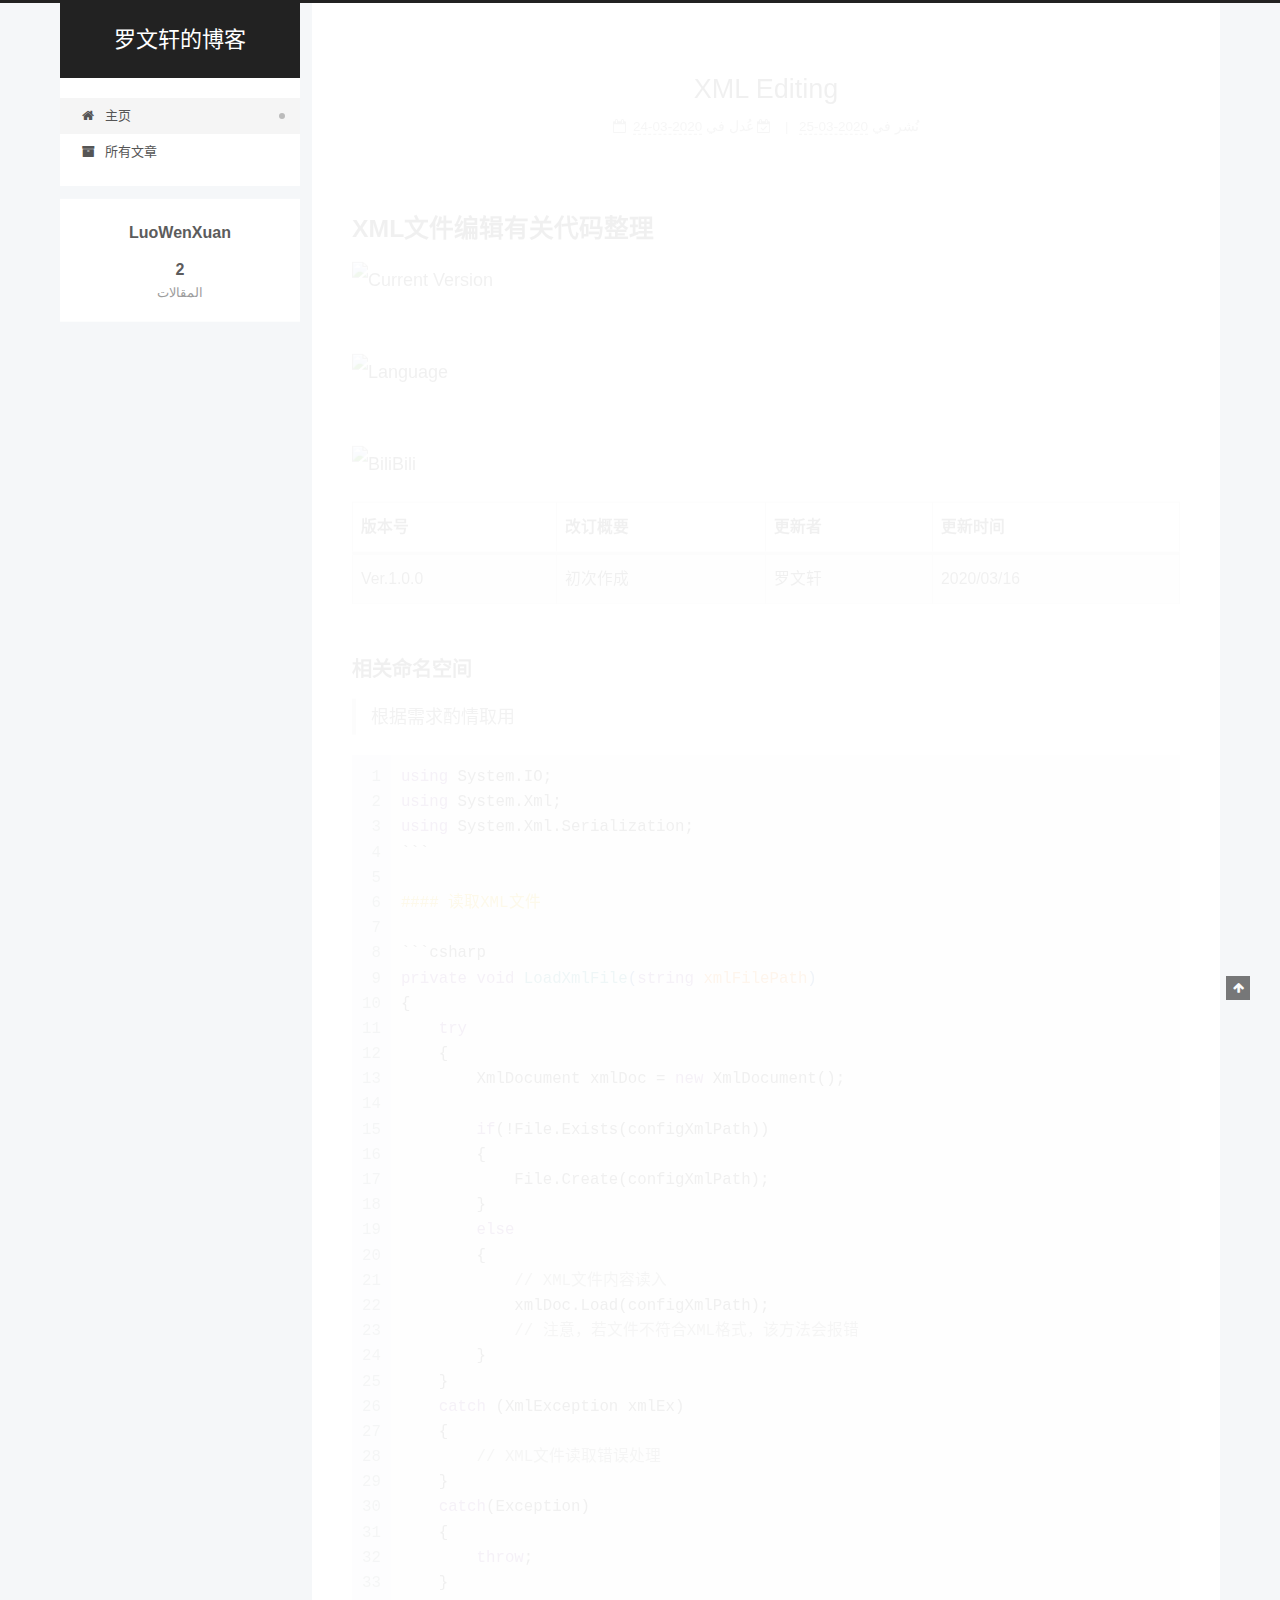
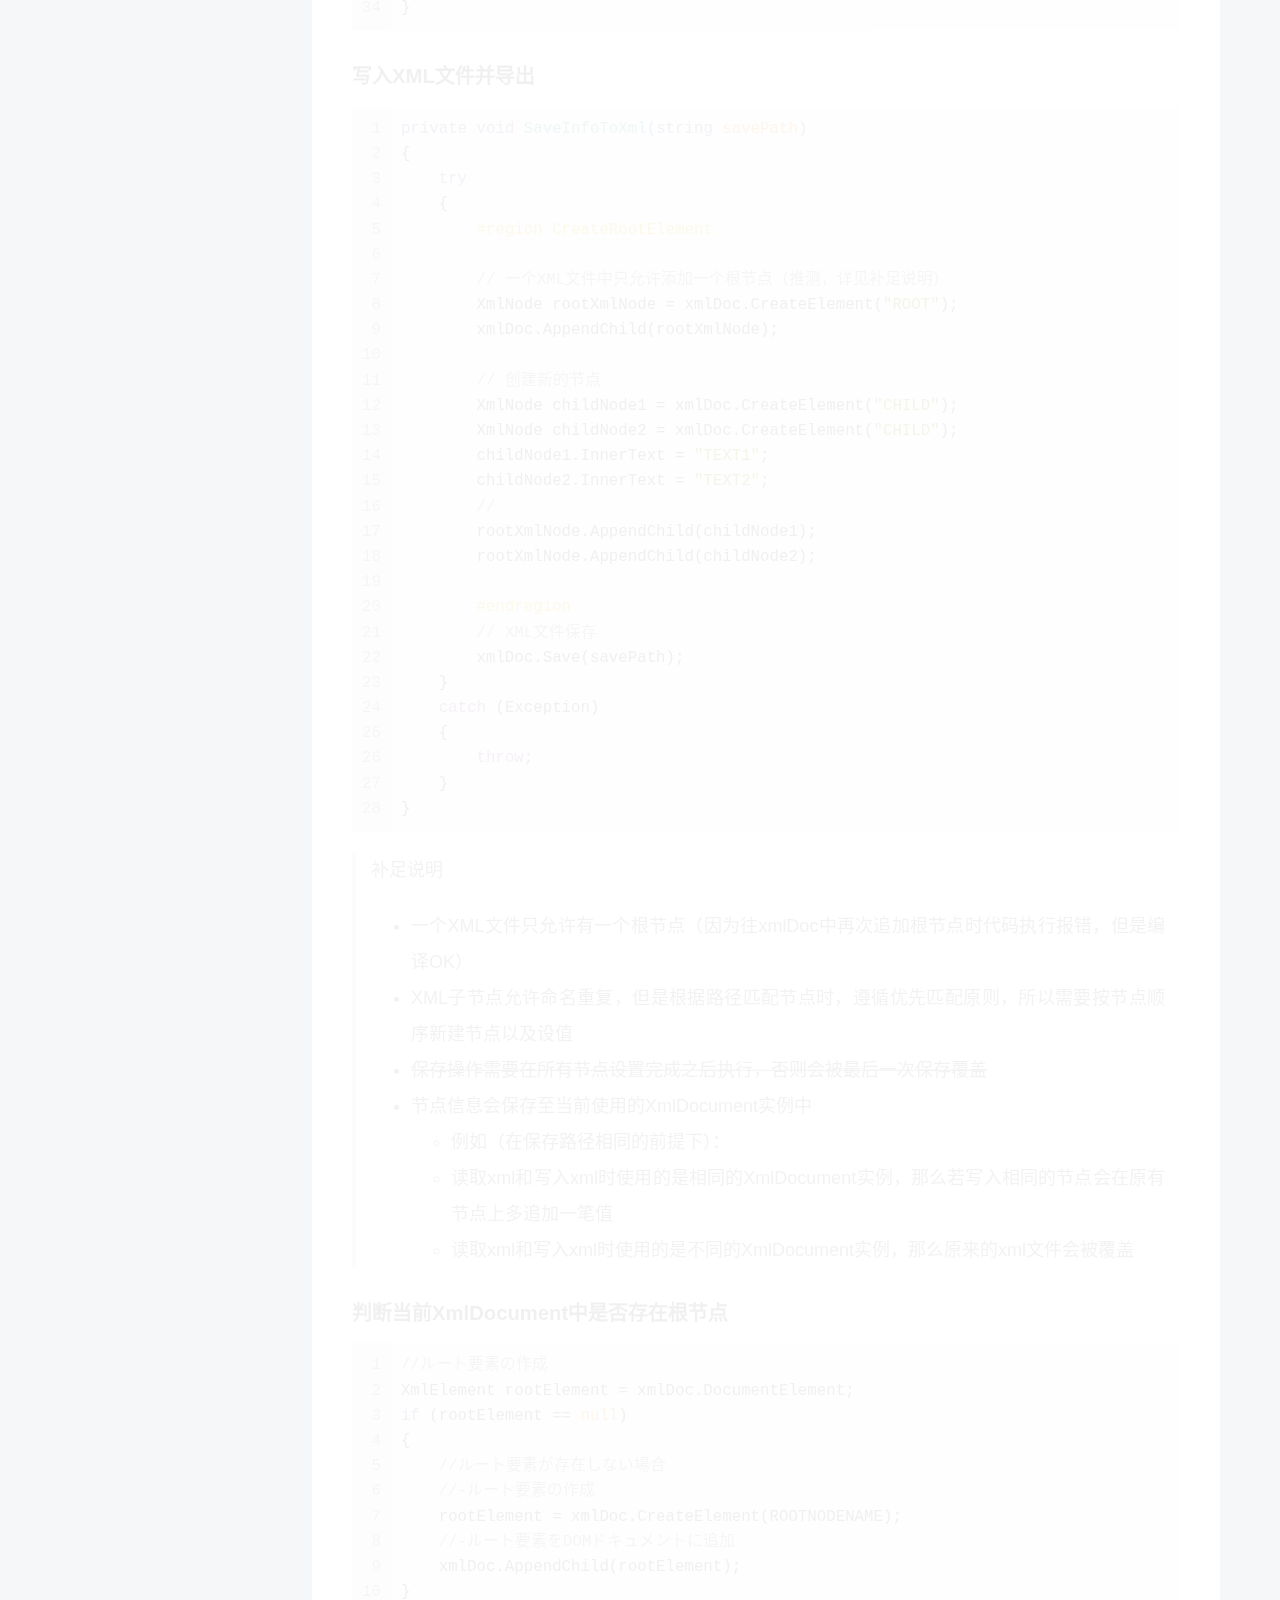
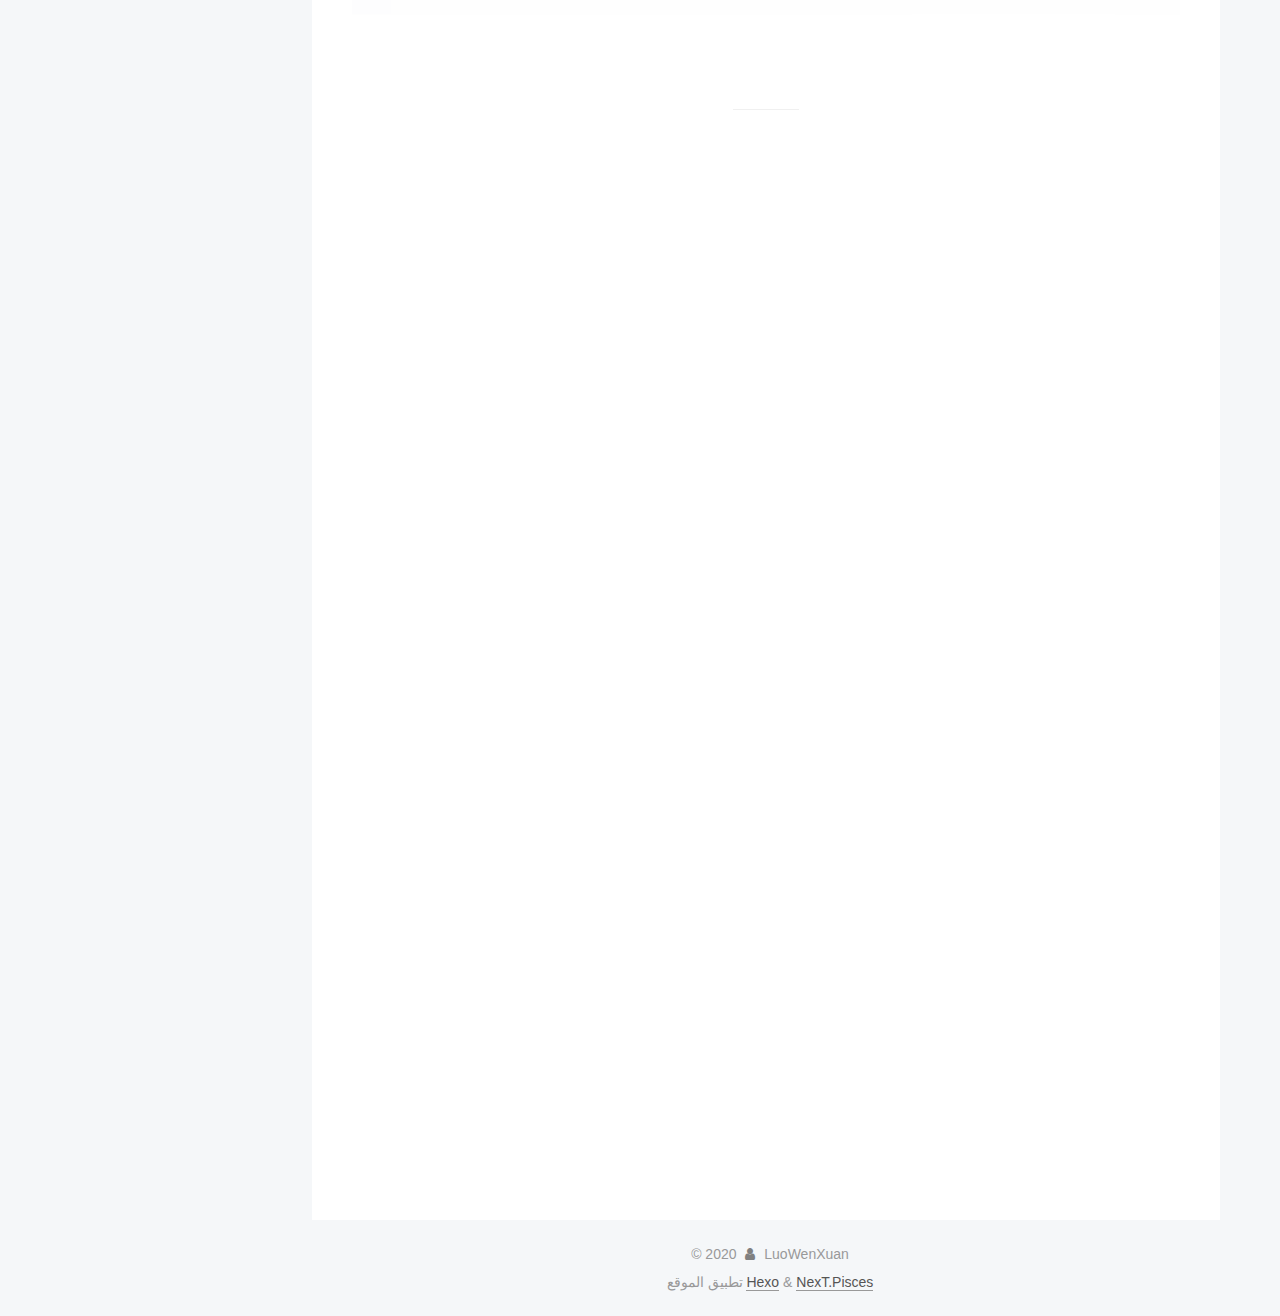
==== index.html @ b810eb38 "Site updated: 2020-03-25 09:39:25" ====
<!DOCTYPE html>
<html lang="zh-cn">
<head>
  <meta charset="UTF-8">
<meta name="viewport" content="width=device-width, initial-scale=1, maximum-scale=2">
<meta name="theme-color" content="#222">
<meta name="generator" content="Hexo 4.2.0">
  <link rel="apple-touch-icon" sizes="180x180" href="/images/apple-touch-icon-next.png">
  <link rel="icon" type="image/png" sizes="32x32" href="/images/favicon-32x32-next.png">
  <link rel="icon" type="image/png" sizes="16x16" href="/images/favicon-16x16-next.png">
  <link rel="mask-icon" href="/images/logo.svg" color="#222">

<link rel="stylesheet" href="/css/main.css">


<link rel="stylesheet" href="/xvw/font-awesome/css/font-awesome.min.css">

<script id="hexo-configurations">
    var NexT = window.NexT || {};
    var CONFIG = {"hostname":"yoursite.com","root":"/","scheme":"Pisces","version":"7.7.2","exturl":false,"sidebar":{"position":"left","display":"post","padding":18,"offset":12,"onmobile":false},"copycode":{"enable":false,"show_result":false,"style":null},"back2top":{"enable":true,"sidebar":false,"scrollpercent":false},"bookmark":{"enable":false,"color":"#222","save":"auto"},"fancybox":false,"mediumzoom":false,"lazyload":false,"pangu":false,"comments":{"style":"tabs","active":null,"storage":true,"lazyload":false,"nav":null},"algolia":{"hits":{"per_page":10},"labels":{"input_placeholder":"Search for Posts","hits_empty":"We didn't find any results for the search: ${query}","hits_stats":"${hits} results found in ${time} ms"}},"localsearch":{"enable":false,"trigger":"auto","top_n_per_article":1,"unescape":false,"preload":false},"motion":{"enable":true,"async":false,"transition":{"post_block":"fadeIn","post_header":"slideDownIn","post_body":"slideDownIn","coll_header":"slideLeftIn","sidebar":"slideUpIn"}}};
  </script>

  <meta property="og:type" content="website">
<meta property="og:title" content="罗文轩的博客">
<meta property="og:url" content="http://yoursite.com/index.html">
<meta property="og:site_name" content="罗文轩的博客">
<meta property="og:locale" content="zh_CN">
<meta property="article:author" content="LuoWenXuan">
<meta name="twitter:card" content="summary">

<link rel="canonical" href="http://yoursite.com/">


<script id="page-configurations">
  // https://hexo.io/docs/variables.html
  CONFIG.page = {
    sidebar: "",
    isHome : true,
    isPost : false,
    lang   : 'zh-cn'
  };
</script>

  <title>罗文轩的博客</title>
  






  <noscript>
  <style>
  .use-motion .brand,
  .use-motion .menu-item,
  .sidebar-inner,
  .use-motion .post-block,
  .use-motion .pagination,
  .use-motion .comments,
  .use-motion .post-header,
  .use-motion .post-body,
  .use-motion .collection-header { opacity: initial; }

  .use-motion .site-title,
  .use-motion .site-subtitle {
    opacity: initial;
    top: initial;
  }

  .use-motion .logo-line-before i { left: initial; }
  .use-motion .logo-line-after i { right: initial; }
  </style>
</noscript>

</head>

<body itemscope itemtype="http://schema.org/WebPage">
  <div class="container use-motion">
    <div class="headband"></div>

    <header class="header" itemscope itemtype="http://schema.org/WPHeader">
      <div class="header-inner"><div class="site-brand-container">
  <div class="site-nav-toggle">
    <div class="toggle" aria-label="تشغيل شريط التصفح">
      <span class="toggle-line toggle-line-first"></span>
      <span class="toggle-line toggle-line-middle"></span>
      <span class="toggle-line toggle-line-last"></span>
    </div>
  </div>

  <div class="site-meta">

    <a href="/" class="brand" rel="start">
      <span class="logo-line-before"><i></i></span>
      <h1 class="site-title">罗文轩的博客</h1>
      <span class="logo-line-after"><i></i></span>
    </a>
  </div>

  <div class="site-nav-right">
    <div class="toggle popup-trigger">
    </div>
  </div>
</div>




<nav class="site-nav">
  <ul id="menu" class="menu">
        <li class="menu-item menu-item-主页">

    <a href="/" rel="section"><i class="fa fa-fw fa-home"></i>主页</a>

  </li>
        <li class="menu-item menu-item-所有文章">

    <a href="/archives/" rel="section"><i class="fa fa-fw fa-archive"></i>所有文章</a>

  </li>
  </ul>
</nav>




</div>
    </header>

    
  <div class="back-to-top">
    <i class="fa fa-arrow-up"></i>
    <span>0%</span>
  </div>


    <main class="main">
      <div class="main-inner">
        <div class="content-wrap">
          

          <div class="content index">
            

  <div class="posts-expand">
        
  
  
  <article itemscope itemtype="http://schema.org/Article" class="post-block" lang="zh-cn">
    <link itemprop="mainEntityOfPage" href="http://yoursite.com/2020/03/25/XML%20Editing/">

    <span hidden itemprop="author" itemscope itemtype="http://schema.org/Person">
      <meta itemprop="image" content="/images/avatar.gif">
      <meta itemprop="name" content="LuoWenXuan">
      <meta itemprop="description" content="">
    </span>

    <span hidden itemprop="publisher" itemscope itemtype="http://schema.org/Organization">
      <meta itemprop="name" content="罗文轩的博客">
    </span>
      <header class="post-header">
        <h2 class="post-title" itemprop="name headline">
          
            <a href="/2020/03/25/XML%20Editing/" class="post-title-link" itemprop="url">XML Editing</a>
        </h2>

        <div class="post-meta">
            <span class="post-meta-item">
              <span class="post-meta-item-icon">
                <i class="fa fa-calendar-o"></i>
              </span>
              <span class="post-meta-item-text">نُشر في</span>

              <time title="أُنشأ: 2020-03-25 09:38:50" itemprop="dateCreated datePublished" datetime="2020-03-25T09:38:50+08:00">2020-03-25</time>
            </span>
              <span class="post-meta-item">
                <span class="post-meta-item-icon">
                  <i class="fa fa-calendar-check-o"></i>
                </span>
                <span class="post-meta-item-text">عُدل في</span>
                <time title="عُدل: 2020-03-24 14:44:13" itemprop="dateModified" datetime="2020-03-24T14:44:13+08:00">2020-03-24</time>
              </span>

          

        </div>
      </header>

    
    
    
    <div class="post-body" itemprop="articleBody">

      
          <h2 id="XML文件编辑有关代码整理"><a href="#XML文件编辑有关代码整理" class="headerlink" title="XML文件编辑有关代码整理"></a>XML文件编辑有关代码整理</h2><p><img src="https://img.shields.io/badge/CurrentVersion-1.0.0.0-brightgreen" alt="Current Version"><br><img src="https://img.shields.io/badge/Language-Markdown-red" alt="Language"><br><a href="http://www.bilibili.com" target="_blank" rel="noopener"><img src="https://img.shields.io/badge/Shields.io_Hyperlink_Test-Bilibili-pink" alt="BiliBili"></a></p>
<table>
<thead>
<tr>
<th align="center">版本号</th>
<th align="center">改订概要</th>
<th align="center">更新者</th>
<th align="center">更新时间</th>
</tr>
</thead>
<tbody><tr>
<td align="center">Ver.1.0.0</td>
<td align="center">初次作成</td>
<td align="center">罗文轩</td>
<td align="center">2020/03/16</td>
</tr>
</tbody></table>
<h4 id="相关命名空间"><a href="#相关命名空间" class="headerlink" title="相关命名空间"></a>相关命名空间</h4><blockquote>
<p>根据需求酌情取用</p>
</blockquote>
<figure class="highlight csharp"><table><tr><td class="gutter"><pre><span class="line">1</span><br><span class="line">2</span><br><span class="line">3</span><br><span class="line">4</span><br><span class="line">5</span><br><span class="line">6</span><br><span class="line">7</span><br><span class="line">8</span><br><span class="line">9</span><br><span class="line">10</span><br><span class="line">11</span><br><span class="line">12</span><br><span class="line">13</span><br><span class="line">14</span><br><span class="line">15</span><br><span class="line">16</span><br><span class="line">17</span><br><span class="line">18</span><br><span class="line">19</span><br><span class="line">20</span><br><span class="line">21</span><br><span class="line">22</span><br><span class="line">23</span><br><span class="line">24</span><br><span class="line">25</span><br><span class="line">26</span><br><span class="line">27</span><br><span class="line">28</span><br><span class="line">29</span><br><span class="line">30</span><br><span class="line">31</span><br><span class="line">32</span><br><span class="line">33</span><br><span class="line">34</span><br></pre></td><td class="code"><pre><span class="line"><span class="keyword">using</span> System.IO;</span><br><span class="line"><span class="keyword">using</span> System.Xml;</span><br><span class="line"><span class="keyword">using</span> System.Xml.Serialization;</span><br><span class="line">``` </span><br><span class="line"></span><br><span class="line"><span class="meta">#### 读取XML文件</span></span><br><span class="line"></span><br><span class="line">```csharp</span><br><span class="line"><span class="function"><span class="keyword">private</span> <span class="keyword">void</span> <span class="title">LoadXmlFile</span>(<span class="params"><span class="keyword">string</span> xmlFilePath</span>)</span></span><br><span class="line"><span class="function"></span>&#123;</span><br><span class="line">    <span class="keyword">try</span></span><br><span class="line">    &#123;</span><br><span class="line">        XmlDocument xmlDoc = <span class="keyword">new</span> XmlDocument();</span><br><span class="line"></span><br><span class="line">        <span class="keyword">if</span>(!File.Exists(configXmlPath))</span><br><span class="line">        &#123;</span><br><span class="line">            File.Create(configXmlPath);</span><br><span class="line">        &#125;</span><br><span class="line">        <span class="keyword">else</span></span><br><span class="line">        &#123;</span><br><span class="line">            <span class="comment">// XML文件内容读入</span></span><br><span class="line">            xmlDoc.Load(configXmlPath);</span><br><span class="line">            <span class="comment">// 注意，若文件不符合XML格式，该方法会报错</span></span><br><span class="line">        &#125;</span><br><span class="line">    &#125;</span><br><span class="line">    <span class="keyword">catch</span> (XmlException xmlEx)</span><br><span class="line">    &#123;</span><br><span class="line">        <span class="comment">// XML文件读取错误处理</span></span><br><span class="line">    &#125;</span><br><span class="line">    <span class="keyword">catch</span>(Exception) </span><br><span class="line">    &#123;</span><br><span class="line">        <span class="keyword">throw</span>;</span><br><span class="line">    &#125;</span><br><span class="line">&#125;</span><br></pre></td></tr></table></figure>

<h4 id="写入XML文件并导出"><a href="#写入XML文件并导出" class="headerlink" title="写入XML文件并导出"></a>写入XML文件并导出</h4><figure class="highlight csharp"><table><tr><td class="gutter"><pre><span class="line">1</span><br><span class="line">2</span><br><span class="line">3</span><br><span class="line">4</span><br><span class="line">5</span><br><span class="line">6</span><br><span class="line">7</span><br><span class="line">8</span><br><span class="line">9</span><br><span class="line">10</span><br><span class="line">11</span><br><span class="line">12</span><br><span class="line">13</span><br><span class="line">14</span><br><span class="line">15</span><br><span class="line">16</span><br><span class="line">17</span><br><span class="line">18</span><br><span class="line">19</span><br><span class="line">20</span><br><span class="line">21</span><br><span class="line">22</span><br><span class="line">23</span><br><span class="line">24</span><br><span class="line">25</span><br><span class="line">26</span><br><span class="line">27</span><br><span class="line">28</span><br></pre></td><td class="code"><pre><span class="line"><span class="function"><span class="keyword">private</span> <span class="keyword">void</span> <span class="title">SaveInfoToXml</span>(<span class="params"><span class="keyword">string</span> savePath</span>)</span></span><br><span class="line"><span class="function"></span>&#123;</span><br><span class="line">    <span class="keyword">try</span></span><br><span class="line">    &#123;</span><br><span class="line">        <span class="meta">#<span class="meta-keyword">region</span> CreateRootElement</span></span><br><span class="line"></span><br><span class="line">        <span class="comment">// 一个XML文件中只允许添加一个根节点（推测，详见补足说明）</span></span><br><span class="line">        XmlNode rootXmlNode = xmlDoc.CreateElement(<span class="string">"ROOT"</span>);</span><br><span class="line">        xmlDoc.AppendChild(rootXmlNode);</span><br><span class="line"></span><br><span class="line">        <span class="comment">// 创建新的节点</span></span><br><span class="line">        XmlNode childNode1 = xmlDoc.CreateElement(<span class="string">"CHILD"</span>);</span><br><span class="line">        XmlNode childNode2 = xmlDoc.CreateElement(<span class="string">"CHILD"</span>);</span><br><span class="line">        childNode1.InnerText = <span class="string">"TEXT1"</span>;</span><br><span class="line">        childNode2.InnerText = <span class="string">"TEXT2"</span>;</span><br><span class="line">        <span class="comment">// </span></span><br><span class="line">        rootXmlNode.AppendChild(childNode1);</span><br><span class="line">        rootXmlNode.AppendChild(childNode2);</span><br><span class="line"></span><br><span class="line">        <span class="meta">#<span class="meta-keyword">endregion</span></span></span><br><span class="line">        <span class="comment">// XML文件保存</span></span><br><span class="line">        xmlDoc.Save(savePath);</span><br><span class="line">    &#125;</span><br><span class="line">    <span class="keyword">catch</span> (Exception)</span><br><span class="line">    &#123;</span><br><span class="line">        <span class="keyword">throw</span>;</span><br><span class="line">    &#125;</span><br><span class="line">&#125;</span><br></pre></td></tr></table></figure>
<blockquote>
<p>补足说明</p>
<ul>
<li>一个XML文件只允许有一个根节点（因为往xmlDoc中再次追加根节点时代码执行报错，但是编译OK）</li>
<li>XML子节点允许命名重复，但是根据路径匹配节点时，遵循优先匹配原则，所以需要按节点顺序新建节点以及设值</li>
<li><del>保存操作需要在所有节点设置完成之后执行，否则会被最后一次保存覆盖</del></li>
<li>节点信息会保存至当前使用的XmlDocument实例中<ul>
<li>例如（在保存路径相同的前提下）：</li>
<li>读取xml和写入xml时使用的是相同的XmlDocument实例，那么若写入相同的节点会在原有节点上多追加一笔值</li>
<li>读取xml和写入xml时使用的是不同的XmlDocument实例，那么原来的xml文件会被覆盖</li>
</ul>
</li>
</ul>
</blockquote>
<h4 id="判断当前XmlDocument中是否存在根节点"><a href="#判断当前XmlDocument中是否存在根节点" class="headerlink" title="判断当前XmlDocument中是否存在根节点"></a>判断当前XmlDocument中是否存在根节点</h4><figure class="highlight csharp"><table><tr><td class="gutter"><pre><span class="line">1</span><br><span class="line">2</span><br><span class="line">3</span><br><span class="line">4</span><br><span class="line">5</span><br><span class="line">6</span><br><span class="line">7</span><br><span class="line">8</span><br><span class="line">9</span><br><span class="line">10</span><br></pre></td><td class="code"><pre><span class="line"><span class="comment">//ルート要素の作成</span></span><br><span class="line">XmlElement rootElement = xmlDoc.DocumentElement;</span><br><span class="line"><span class="keyword">if</span> (rootElement == <span class="literal">null</span>)</span><br><span class="line">&#123;</span><br><span class="line">    <span class="comment">//ルート要素が存在しない場合</span></span><br><span class="line">    <span class="comment">//-ルート要素の作成</span></span><br><span class="line">    rootElement = xmlDoc.CreateElement(ROOTNODENAME);</span><br><span class="line">    <span class="comment">//-ルート要素をDOMドキュメントに追加</span></span><br><span class="line">    xmlDoc.AppendChild(rootElement);</span><br><span class="line">&#125;</span><br></pre></td></tr></table></figure>
      
    </div>

    
    
    
      <footer class="post-footer">
        <div class="post-eof"></div>
      </footer>
  </article>
  
  
  

        
  
  
  <article itemscope itemtype="http://schema.org/Article" class="post-block" lang="zh-cn">
    <link itemprop="mainEntityOfPage" href="http://yoursite.com/2020/03/24/hello-world/">

    <span hidden itemprop="author" itemscope itemtype="http://schema.org/Person">
      <meta itemprop="image" content="/images/avatar.gif">
      <meta itemprop="name" content="LuoWenXuan">
      <meta itemprop="description" content="">
    </span>

    <span hidden itemprop="publisher" itemscope itemtype="http://schema.org/Organization">
      <meta itemprop="name" content="罗文轩的博客">
    </span>
      <header class="post-header">
        <h2 class="post-title" itemprop="name headline">
          
            <a href="/2020/03/24/hello-world/" class="post-title-link" itemprop="url">Hello World</a>
        </h2>

        <div class="post-meta">
            <span class="post-meta-item">
              <span class="post-meta-item-icon">
                <i class="fa fa-calendar-o"></i>
              </span>
              <span class="post-meta-item-text">نُشر في</span>

              <time title="أُنشأ: 2020-03-24 16:50:35" itemprop="dateCreated datePublished" datetime="2020-03-24T16:50:35+08:00">2020-03-24</time>
            </span>

          

        </div>
      </header>

    
    
    
    <div class="post-body" itemprop="articleBody">

      
          <p>Welcome to <a href="https://hexo.io/" target="_blank" rel="noopener">Hexo</a>! This is your very first post. Check <a href="https://hexo.io/docs/" target="_blank" rel="noopener">documentation</a> for more info. If you get any problems when using Hexo, you can find the answer in <a href="https://hexo.io/docs/troubleshooting.html" target="_blank" rel="noopener">troubleshooting</a> or you can ask me on <a href="https://github.com/hexojs/hexo/issues" target="_blank" rel="noopener">GitHub</a>.</p>
<h2 id="Quick-Start"><a href="#Quick-Start" class="headerlink" title="Quick Start"></a>Quick Start</h2><h3 id="Create-a-new-post"><a href="#Create-a-new-post" class="headerlink" title="Create a new post"></a>Create a new post</h3><figure class="highlight bash"><table><tr><td class="gutter"><pre><span class="line">1</span><br></pre></td><td class="code"><pre><span class="line">$ hexo new <span class="string">"My New Post"</span></span><br></pre></td></tr></table></figure>

<p>More info: <a href="https://hexo.io/docs/writing.html" target="_blank" rel="noopener">Writing</a></p>
<h3 id="Run-server"><a href="#Run-server" class="headerlink" title="Run server"></a>Run server</h3><figure class="highlight bash"><table><tr><td class="gutter"><pre><span class="line">1</span><br></pre></td><td class="code"><pre><span class="line">$ hexo server</span><br></pre></td></tr></table></figure>

<p>More info: <a href="https://hexo.io/docs/server.html" target="_blank" rel="noopener">Server</a></p>
<h3 id="Generate-static-files"><a href="#Generate-static-files" class="headerlink" title="Generate static files"></a>Generate static files</h3><figure class="highlight bash"><table><tr><td class="gutter"><pre><span class="line">1</span><br></pre></td><td class="code"><pre><span class="line">$ hexo generate</span><br></pre></td></tr></table></figure>

<p>More info: <a href="https://hexo.io/docs/generating.html" target="_blank" rel="noopener">Generating</a></p>
<h3 id="Deploy-to-remote-sites"><a href="#Deploy-to-remote-sites" class="headerlink" title="Deploy to remote sites"></a>Deploy to remote sites</h3><figure class="highlight bash"><table><tr><td class="gutter"><pre><span class="line">1</span><br></pre></td><td class="code"><pre><span class="line">$ hexo deploy</span><br></pre></td></tr></table></figure>

<p>More info: <a href="https://hexo.io/docs/one-command-deployment.html" target="_blank" rel="noopener">Deployment</a></p>

      
    </div>

    
    
    
      <footer class="post-footer">
        <div class="post-eof"></div>
      </footer>
  </article>
  
  
  

  </div>

  



          </div>
          

<script>
  window.addEventListener('tabs:register', () => {
    let { activeClass } = CONFIG.comments;
    if (CONFIG.comments.storage) {
      activeClass = localStorage.getItem('comments_active') || activeClass;
    }
    if (activeClass) {
      let activeTab = document.querySelector(`a[href="#comment-${activeClass}"]`);
      if (activeTab) {
        activeTab.click();
      }
    }
  });
  if (CONFIG.comments.storage) {
    window.addEventListener('tabs:click', event => {
      if (!event.target.matches('.tabs-comment .tab-content .tab-pane')) return;
      let commentClass = event.target.classList[1];
      localStorage.setItem('comments_active', commentClass);
    });
  }
</script>

        </div>
          
  
  <div class="toggle sidebar-toggle">
    <span class="toggle-line toggle-line-first"></span>
    <span class="toggle-line toggle-line-middle"></span>
    <span class="toggle-line toggle-line-last"></span>
  </div>

  <aside class="sidebar">
    <div class="sidebar-inner">

      <ul class="sidebar-nav motion-element">
        <li class="sidebar-nav-toc">
          المحتويات
        </li>
        <li class="sidebar-nav-overview">
          عام
        </li>
      </ul>

      <!--noindex-->
      <div class="post-toc-wrap sidebar-panel">
      </div>
      <!--/noindex-->

      <div class="site-overview-wrap sidebar-panel">
        <div class="site-author motion-element" itemprop="author" itemscope itemtype="http://schema.org/Person">
  <p class="site-author-name" itemprop="name">LuoWenXuan</p>
  <div class="site-description" itemprop="description"></div>
</div>
<div class="site-state-wrap motion-element">
  <nav class="site-state">
      <div class="site-state-item site-state-posts">
          <a href="/archives">
          <span class="site-state-item-count">2</span>
          <span class="site-state-item-name">المقالات</span>
        </a>
      </div>
  </nav>
</div>



      </div>

    </div>
  </aside>
  <div id="sidebar-dimmer"></div>


      </div>
    </main>

    <footer class="footer">
      <div class="footer-inner">
        

        

<div class="copyright">
  
  &copy; 
  <span itemprop="copyrightYear">2020</span>
  <span class="with-love">
    <i class="fa fa-user"></i>
  </span>
  <span class="author" itemprop="copyrightHolder">LuoWenXuan</span>
</div>
  <div class="powered-by">تطبيق الموقع <a href="https://hexo.io/" class="theme-link" rel="noopener" target="_blank">Hexo</a> & <a href="https://pisces.theme-next.org/" class="theme-link" rel="noopener" target="_blank">NexT.Pisces</a>
  </div>

        








      </div>
    </footer>
  </div>

  
  <script src="/xvw/anime.min.js"></script>
  <script src="/xvw/velocity/velocity.min.js"></script>
  <script src="/xvw/velocity/velocity.ui.min.js"></script>

<script src="/js/utils.js"></script>

<script src="/js/motion.js"></script>


<script src="/js/schemes/pisces.js"></script>


<script src="/js/next-boot.js"></script>




  















  

  

</body>
</html>
---- css/main.css ----
:root {
  --body-bg-color: #f5f7f9;
  --content-bg-color: #fff;
  --card-bg-color: #f5f5f5;
  --text-color: #555;
  --link-color: #555;
  --link-hover-color: #222;
  --brand-color: #fff;
  --brand-hover-color: #fff;
  --table-row-odd-bg-color: #f9f9f9;
  --table-row-hover-bg-color: #f5f5f5;
  --menu-item-bg-color: #f5f5f5;
  --btn-default-bg: #fff;
  --btn-default-color: #555;
  --btn-default-border-color: #555;
  --btn-default-hover-bg: #222;
  --btn-default-hover-color: #fff;
  --btn-default-hover-border-color: #222;
}
@media (prefers-color-scheme: dark) {
  :root {
    --body-bg-color: #121212;
    --content-bg-color: #1d1d1d;
    --card-bg-color: #282828;
    --text-color: #e1e1e1;
    --link-color: #e1e1e1;
    --link-hover-color: #fff;
    --brand-color: #fff;
    --brand-hover-color: #fff;
    --table-row-odd-bg-color: #282828;
    --table-row-hover-bg-color: #363636;
    --menu-item-bg-color: #333;
    --btn-default-bg: #222;
    --btn-default-color: #e1e1e1;
    --btn-default-border-color: #333;
    --btn-default-hover-bg: #555;
    --btn-default-hover-color: #e1e1e1;
    --btn-default-hover-border-color: #555;
  }
  img {
    opacity: 0.75;
  }
  img:hover {
    opacity: 1;
  }
}
html {
  line-height: 1.15; /* 1 */
  -webkit-text-size-adjust: 100%; /* 2 */
}
body {
  margin: 0;
}
main {
  display: block;
}
h1 {
  font-size: 2em;
  margin: 0.67em 0;
}
hr {
  box-sizing: content-box; /* 1 */
  height: 0; /* 1 */
  overflow: visible; /* 2 */
}
pre {
  font-family: monospace, monospace; /* 1 */
  font-size: 1em; /* 2 */
}
a {
  background: transparent;
}
abbr[title] {
  border-bottom: none; /* 1 */
  text-decoration: underline; /* 2 */
  text-decoration: underline dotted; /* 2 */
}
b,
strong {
  font-weight: bolder;
}
code,
kbd,
samp {
  font-family: monospace, monospace; /* 1 */
  font-size: 1em; /* 2 */
}
small {
  font-size: 80%;
}
sub,
sup {
  font-size: 75%;
  line-height: 0;
  position: relative;
  vertical-align: baseline;
}
sub {
  bottom: -0.25em;
}
sup {
  top: -0.5em;
}
img {
  border-style: none;
}
button,
input,
optgroup,
select,
textarea {
  font-family: inherit; /* 1 */
  font-size: 100%; /* 1 */
  line-height: 1.15; /* 1 */
  margin: 0; /* 2 */
}
button,
input {
/* 1 */
  overflow: visible;
}
button,
select {
/* 1 */
  text-transform: none;
}
button,
[type='button'],
[type='reset'],
[type='submit'] {
  -webkit-appearance: button;
}
button::-moz-focus-inner,
[type='button']::-moz-focus-inner,
[type='reset']::-moz-focus-inner,
[type='submit']::-moz-focus-inner {
  border-style: none;
  padding: 0;
}
button:-moz-focusring,
[type='button']:-moz-focusring,
[type='reset']:-moz-focusring,
[type='submit']:-moz-focusring {
  outline: 1px dotted ButtonText;
}
fieldset {
  padding: 0.35em 0.75em 0.625em;
}
legend {
  box-sizing: border-box; /* 1 */
  color: inherit; /* 2 */
  display: table; /* 1 */
  max-width: 100%; /* 1 */
  padding: 0; /* 3 */
  white-space: normal; /* 1 */
}
progress {
  vertical-align: baseline;
}
textarea {
  overflow: auto;
}
[type='checkbox'],
[type='radio'] {
  box-sizing: border-box; /* 1 */
  padding: 0; /* 2 */
}
[type='number']::-webkit-inner-spin-button,
[type='number']::-webkit-outer-spin-button {
  height: auto;
}
[type='search'] {
  outline-offset: -2px; /* 2 */
  -webkit-appearance: textfield; /* 1 */
}
[type='search']::-webkit-search-decoration {
  -webkit-appearance: none;
}
::-webkit-file-upload-button {
  font: inherit; /* 2 */
  -webkit-appearance: button; /* 1 */
}
details {
  display: block;
}
summary {
  display: list-item;
}
template {
  display: none;
}
[hidden] {
  display: none;
}
::selection {
  background: #262a30;
  color: #fff;
}
html,
body {
  height: 100%;
}
body {
  background: var(--body-bg-color);
  color: var(--text-color);
  font-family: 'Lato', "PingFang SC", "Microsoft YaHei", sans-serif;
  font-size: 1em;
  line-height: 2;
}
@media (max-width: 991px) {
  body {
    padding-left: 0 !important;
    padding-right: 0 !important;
  }
}
h1,
h2,
h3,
h4,
h5,
h6 {
  font-family: 'Lato', "PingFang SC", "Microsoft YaHei", sans-serif;
  font-weight: bold;
  line-height: 1.5;
  margin: 20px 0 15px;
}
h1 {
  font-size: 1.5em;
}
h2 {
  font-size: 1.375em;
}
h3 {
  font-size: 1.25em;
}
h4 {
  font-size: 1.125em;
}
h5 {
  font-size: 1em;
}
h6 {
  font-size: 0.875em;
}
p {
  margin: 0 0 20px 0;
}
a,
span.exturl {
  border-bottom: 1px solid #999;
  color: var(--link-color);
  outline: 0;
  text-decoration: none;
  overflow-wrap: break-word;
  word-wrap: break-word;
  cursor: pointer;
}
a:hover,
span.exturl:hover {
  border-bottom-color: var(--link-hover-color);
  color: var(--link-hover-color);
}
iframe,
img,
video {
  display: block;
  margin-left: auto;
  margin-right: auto;
  max-width: 100%;
}
hr {
  background-image: repeating-linear-gradient(-45deg, #ddd, #ddd 4px, transparent 4px, transparent 8px);
  border: 0;
  height: 3px;
  margin: 40px 0;
}
blockquote {
  border-left: 4px solid #ddd;
  color: #666;
  margin: 0;
  padding: 0 15px;
}
blockquote cite::before {
  content: '-';
  padding: 0 5px;
}
dt {
  font-weight: bold;
}
dd {
  margin: 0;
  padding: 0;
}
kbd {
  background-color: #f5f5f5;
  background-image: linear-gradient(#eee, #fff, #eee);
  border: 1px solid #ccc;
  border-radius: 0.2em;
  box-shadow: 0.1em 0.1em 0.2em rgba(0,0,0,0.1);
  color: #555;
  font-family: inherit;
  padding: 0.1em 0.3em;
  white-space: nowrap;
}
.table-container {
  overflow: auto;
}
table {
  border-collapse: collapse;
  border-spacing: 0;
  font-size: 0.875em;
  margin: 0 0 20px 0;
  width: 100%;
}
tbody tr:nth-of-type(odd) {
  background: var(--table-row-odd-bg-color);
}
tbody tr:hover {
  background: var(--table-row-hover-bg-color);
}
caption,
th,
td {
  font-weight: normal;
  padding: 8px;
  text-align: left;
  vertical-align: middle;
}
th,
td {
  border: 1px solid #ddd;
  border-bottom: 3px solid #ddd;
}
th {
  font-weight: 700;
  padding-bottom: 10px;
}
td {
  border-bottom-width: 1px;
}
.btn {
  background: var(--btn-default-bg);
  border: 2px solid var(--btn-default-border-color);
  border-radius: 2px;
  color: var(--btn-default-color);
  display: inline-block;
  font-size: 0.875em;
  line-height: 2;
  padding: 0 20px;
  text-decoration: none;
  transition-property: background-color;
  transition-delay: 0s;
  transition-duration: 0.2s;
  transition-timing-function: ease-in-out;
}
.btn:hover {
  background: var(--btn-default-hover-bg);
  border-color: var(--btn-default-hover-border-color);
  color: var(--btn-default-hover-color);
}
.btn + .btn {
  margin: 0 0 8px 8px;
}
.btn .fa-fw {
  text-align: left;
  width: 1.285714285714286em;
}
.toggle {
  line-height: 0;
}
.toggle .toggle-line {
  background: #fff;
  display: inline-block;
  height: 2px;
  left: 0;
  position: relative;
  top: 0;
  transition: all 0.4s;
  vertical-align: top;
  width: 100%;
}
.toggle .toggle-line:not(:first-child) {
  margin-top: 3px;
}
.toggle.toggle-arrow .toggle-line-first {
  left: 50%;
  top: 2px;
  transform: rotate(45deg);
  width: 50%;
}
.toggle.toggle-arrow .toggle-line-middle {
  left: 2px;
  width: 90%;
}
.toggle.toggle-arrow .toggle-line-last {
  left: 50%;
  top: -2px;
  transform: rotate(-45deg);
  width: 50%;
}
.toggle.toggle-close .toggle-line-first {
  transform: rotate(-45deg);
  top: 5px;
}
.toggle.toggle-close .toggle-line-middle {
  opacity: 0;
}
.toggle.toggle-close .toggle-line-last {
  transform: rotate(45deg);
  top: -5px;
}
.highlight,
pre {
  background: #f7f7f7;
  color: #4d4d4c;
  line-height: 1.6;
  margin: 0 auto 20px;
}
pre,
code {
  font-family: consolas, Menlo, monospace, "PingFang SC", "Microsoft YaHei";
}
code {
  background: #eee;
  border-radius: 3px;
  color: #555;
  padding: 2px 4px;
  overflow-wrap: break-word;
  word-wrap: break-word;
}
.highlight *::selection {
  background: #d6d6d6;
}
.highlight pre {
  border: 0;
  margin: 0;
  padding: 10px 0;
}
.highlight table {
  border: 0;
  margin: 0;
  width: auto;
}
.highlight td {
  border: 0;
  padding: 0;
}
.highlight figcaption {
  background: #eff2f3;
  color: #4d4d4c;
  display: flex;
  font-size: 0.875em;
  justify-content: space-between;
  line-height: 1.2;
  padding: 0.5em;
}
.highlight figcaption a {
  color: #4d4d4c;
}
.highlight figcaption a:hover {
  border-bottom-color: #4d4d4c;
}
.highlight .gutter {
  -moz-user-select: none;
  -ms-user-select: none;
  -webkit-user-select: none;
  user-select: none;
}
.highlight .gutter pre {
  background: #eff2f3;
  color: #869194;
  padding-left: 10px;
  padding-right: 10px;
  text-align: right;
}
.highlight .code pre {
  background: #f7f7f7;
  padding-left: 10px;
  width: 100%;
}
.gist table {
  width: auto;
}
.gist table td {
  border: 0;
}
pre {
  overflow: auto;
  padding: 10px;
}
pre code {
  background: none;
  color: #4d4d4c;
  font-size: 0.875em;
  padding: 0;
  text-shadow: none;
}
pre .deletion {
  background: #fdd;
}
pre .addition {
  background: #dfd;
}
pre .meta {
  color: #eab700;
  -moz-user-select: none;
  -ms-user-select: none;
  -webkit-user-select: none;
  user-select: none;
}
pre .comment {
  color: #8e908c;
}
pre .variable,
pre .attribute,
pre .tag,
pre .name,
pre .regexp,
pre .ruby .constant,
pre .xml .tag .title,
pre .xml .pi,
pre .xml .doctype,
pre .html .doctype,
pre .css .id,
pre .css .class,
pre .css .pseudo {
  color: #c82829;
}
pre .number,
pre .preprocessor,
pre .built_in,
pre .builtin-name,
pre .literal,
pre .params,
pre .constant,
pre .command {
  color: #f5871f;
}
pre .ruby .class .title,
pre .css .rules .attribute,
pre .string,
pre .symbol,
pre .value,
pre .inheritance,
pre .header,
pre .ruby .symbol,
pre .xml .cdata,
pre .special,
pre .formula {
  color: #718c00;
}
pre .title,
pre .css .hexcolor {
  color: #3e999f;
}
pre .function,
pre .python .decorator,
pre .python .title,
pre .ruby .function .title,
pre .ruby .title .keyword,
pre .perl .sub,
pre .javascript .title,
pre .coffeescript .title {
  color: #4271ae;
}
pre .keyword,
pre .javascript .function {
  color: #8959a8;
}
.blockquote-center {
  border-left: none;
  margin: 40px 0;
  padding: 0;
  position: relative;
  text-align: center;
}
.blockquote-center::before,
.blockquote-center::after {
  background-repeat: no-repeat;
  background-size: 22px 22px;
  content: ' ';
  display: block;
  height: 24px;
  opacity: 0.2;
  position: absolute;
  width: 100%;
}
.blockquote-center::before {
  background-image: url("../images/quote-l.svg");
  background-position: 0 -6px;
  border-top: 1px solid #ccc;
  top: -20px;
}
.blockquote-center::after {
  background-image: url("../images/quote-r.svg");
  background-position: 100% 8px;
  border-bottom: 1px solid #ccc;
  bottom: -20px;
}
.blockquote-center p,
.blockquote-center div {
  text-align: center;
}
.post-body .group-picture img {
  margin: 0 auto;
  padding: 0 3px;
}
.group-picture-row {
  margin-bottom: 6px;
  overflow: hidden;
}
.group-picture-column {
  float: left;
  margin-bottom: 10px;
}
.post-body .label {
  color: #555;
  display: inline;
  padding: 0 2px;
}
.post-body .label.default {
  background: #f0f0f0;
}
.post-body .label.primary {
  background: #efe6f7;
}
.post-body .label.info {
  background: #e5f2f8;
}
.post-body .label.success {
  background: #e7f4e9;
}
.post-body .label.warning {
  background: #fcf6e1;
}
.post-body .label.danger {
  background: #fae8eb;
}
.post-body .tabs {
  margin-bottom: 20px;
}
.post-body .tabs,
.tabs-comment {
  display: block;
  padding-top: 10px;
  position: relative;
}
.post-body .tabs ul.nav-tabs,
.tabs-comment ul.nav-tabs {
  display: flex;
  flex-wrap: wrap;
  margin: 0;
  margin-bottom: -1px;
  padding: 0;
}
@media (max-width: 413px) {
  .post-body .tabs ul.nav-tabs,
  .tabs-comment ul.nav-tabs {
    display: block;
    margin-bottom: 5px;
  }
}
.post-body .tabs ul.nav-tabs li.tab,
.tabs-comment ul.nav-tabs li.tab {
  border-bottom: 1px solid #ddd;
  border-left: 1px solid transparent;
  border-right: 1px solid transparent;
  border-top: 3px solid transparent;
  flex-grow: 1;
  list-style-type: none;
  border-radius: 0 0 0 0;
}
@media (max-width: 413px) {
  .post-body .tabs ul.nav-tabs li.tab,
  .tabs-comment ul.nav-tabs li.tab {
    border-bottom: 1px solid transparent;
    border-left: 3px solid transparent;
    border-right: 1px solid transparent;
    border-top: 1px solid transparent;
  }
}
@media (max-width: 413px) {
  .post-body .tabs ul.nav-tabs li.tab,
  .tabs-comment ul.nav-tabs li.tab {
    border-radius: 0;
  }
}
.post-body .tabs ul.nav-tabs li.tab a,
.tabs-comment ul.nav-tabs li.tab a {
  border-bottom: initial;
  display: block;
  line-height: 1.8;
  outline: 0;
  padding: 0.25em 0.75em;
  text-align: center;
  transition-delay: 0s;
  transition-duration: 0.2s;
  transition-timing-function: ease-out;
}
.post-body .tabs ul.nav-tabs li.tab a i,
.tabs-comment ul.nav-tabs li.tab a i {
  width: 1.285714285714286em;
}
.post-body .tabs ul.nav-tabs li.tab.active,
.tabs-comment ul.nav-tabs li.tab.active {
  border-bottom: 1px solid transparent;
  border-left: 1px solid #ddd;
  border-right: 1px solid #ddd;
  border-top: 3px solid #fc6423;
}
@media (max-width: 413px) {
  .post-body .tabs ul.nav-tabs li.tab.active,
  .tabs-comment ul.nav-tabs li.tab.active {
    border-bottom: 1px solid #ddd;
    border-left: 3px solid #fc6423;
    border-right: 1px solid #ddd;
    border-top: 1px solid #ddd;
  }
}
.post-body .tabs ul.nav-tabs li.tab.active a,
.tabs-comment ul.nav-tabs li.tab.active a {
  color: var(--link-color);
  cursor: default;
}
.post-body .tabs .tab-content .tab-pane,
.tabs-comment .tab-content .tab-pane {
  border: 1px solid #ddd;
  border-top: 0;
  padding: 20px 20px 0 20px;
  border-radius: 0;
}
.post-body .tabs .tab-content .tab-pane:not(.active),
.tabs-comment .tab-content .tab-pane:not(.active) {
  display: none;
}
.post-body .tabs .tab-content .tab-pane.active,
.tabs-comment .tab-content .tab-pane.active {
  display: block;
}
.post-body .tabs .tab-content .tab-pane.active:nth-of-type(1),
.tabs-comment .tab-content .tab-pane.active:nth-of-type(1) {
  border-radius: 0 0 0 0;
}
@media (max-width: 413px) {
  .post-body .tabs .tab-content .tab-pane.active:nth-of-type(1),
  .tabs-comment .tab-content .tab-pane.active:nth-of-type(1) {
    border-radius: 0;
  }
}
.post-body .note {
  border-radius: 3px;
  margin-bottom: 20px;
  padding: 1em;
  position: relative;
  border: 1px solid #eee;
  border-left-width: 5px;
}
.post-body .note h2,
.post-body .note h3,
.post-body .note h4,
.post-body .note h5,
.post-body .note h6 {
  margin-top: 0;
  border-bottom: initial;
  margin-bottom: 0;
  padding-top: 0;
}
.post-body .note p:first-child,
.post-body .note ul:first-child,
.post-body .note ol:first-child,
.post-body .note table:first-child,
.post-body .note pre:first-child,
.post-body .note blockquote:first-child,
.post-body .note img:first-child {
  margin-top: 0;
}
.post-body .note p:last-child,
.post-body .note ul:last-child,
.post-body .note ol:last-child,
.post-body .note table:last-child,
.post-body .note pre:last-child,
.post-body .note blockquote:last-child,
.post-body .note img:last-child {
  margin-bottom: 0;
}
.post-body .note.default {
  border-left-color: #777;
}
.post-body .note.default h2,
.post-body .note.default h3,
.post-body .note.default h4,
.post-body .note.default h5,
.post-body .note.default h6 {
  color: #777;
}
.post-body .note.primary {
  border-left-color: #6f42c1;
}
.post-body .note.primary h2,
.post-body .note.primary h3,
.post-body .note.primary h4,
.post-body .note.primary h5,
.post-body .note.primary h6 {
  color: #6f42c1;
}
.post-body .note.info {
  border-left-color: #428bca;
}
.post-body .note.info h2,
.post-body .note.info h3,
.post-body .note.info h4,
.post-body .note.info h5,
.post-body .note.info h6 {
  color: #428bca;
}
.post-body .note.success {
  border-left-color: #5cb85c;
}
.post-body .note.success h2,
.post-body .note.success h3,
.post-body .note.success h4,
.post-body .note.success h5,
.post-body .note.success h6 {
  color: #5cb85c;
}
.post-body .note.warning {
  border-left-color: #f0ad4e;
}
.post-body .note.warning h2,
.post-body .note.warning h3,
.post-body .note.warning h4,
.post-body .note.warning h5,
.post-body .note.warning h6 {
  color: #f0ad4e;
}
.post-body .note.danger {
  border-left-color: #d9534f;
}
.post-body .note.danger h2,
.post-body .note.danger h3,
.post-body .note.danger h4,
.post-body .note.danger h5,
.post-body .note.danger h6 {
  color: #d9534f;
}
.pagination .prev,
.pagination .next,
.pagination .page-number,
.pagination .space {
  display: inline-block;
  margin: 0 10px;
  padding: 0 11px;
  position: relative;
  top: -1px;
}
@media (max-width: 767px) {
  .pagination .prev,
  .pagination .next,
  .pagination .page-number,
  .pagination .space {
    margin: 0 5px;
  }
}
.pagination {
  border-top: 1px solid #eee;
  margin: 120px 0 0;
  text-align: center;
}
.pagination .prev,
.pagination .next,
.pagination .page-number {
  border-bottom: 0;
  border-top: 1px solid #eee;
  transition-property: border-color;
  transition-delay: 0s;
  transition-duration: 0.2s;
  transition-timing-function: ease-in-out;
}
.pagination .prev:hover,
.pagination .next:hover,
.pagination .page-number:hover {
  border-top-color: #222;
}
.pagination .space {
  margin: 0;
  padding: 0;
}
.pagination .prev {
  margin-left: 0;
}
.pagination .next {
  margin-right: 0;
}
.pagination .page-number.current {
  background: #ccc;
  border-top-color: #ccc;
  color: #fff;
}
@media (max-width: 767px) {
  .pagination {
    border-top: none;
  }
  .pagination .prev,
  .pagination .next,
  .pagination .page-number {
    border-bottom: 1px solid #eee;
    border-top: 0;
    margin-bottom: 10px;
    padding: 0 10px;
  }
  .pagination .prev:hover,
  .pagination .next:hover,
  .pagination .page-number:hover {
    border-bottom-color: #222;
  }
}
.comments {
  margin: 60px 20px 0;
  overflow: hidden;
}
.comment-button-group {
  display: flex;
  flex-wrap: wrap-reverse;
  justify-content: center;
  margin: 1em 0;
}
.comment-button-group .comment-button {
  margin: 0.1em 0.2em;
}
.comment-button-group .comment-button.active {
  background: var(--btn-default-hover-bg);
  border-color: var(--btn-default-hover-border-color);
  color: var(--btn-default-hover-color);
}
.comment-position {
  display: none;
}
.comment-position.active {
  display: block;
}
.tabs-comment {
  background: var(--content-bg-color);
  margin-top: 4em;
  padding-top: 0;
}
.tabs-comment .comments {
  border: 0;
  box-shadow: none;
  margin-top: 0;
  padding-top: 0;
}
.container {
  min-height: 100%;
  position: relative;
}
.main-inner {
  margin: 0 auto;
  width: calc(100% - 20px);
}
@media (min-width: 1200px) {
  .main-inner {
    width: 1160px;
  }
}
@media (min-width: 1600px) {
  .main-inner {
    width: 73%;
  }
}
.header {
  background: transparent;
}
.header-inner {
  margin: 0 auto;
  width: calc(100% - 20px);
}
@media (min-width: 1200px) {
  .header-inner {
    width: 1160px;
  }
}
@media (min-width: 1600px) {
  .header-inner {
    width: 73%;
  }
}
.site-brand-container {
  display: flex;
  flex-shrink: 0;
  padding: 0 10px;
}
.headband {
  background: #222;
  height: 3px;
}
.site-meta {
  flex-grow: 1;
  text-align: center;
}
@media (max-width: 767px) {
  .site-meta {
    text-align: center;
  }
}
.brand {
  border-bottom: none;
  color: var(--brand-color);
  display: inline-block;
  line-height: 1.375em;
  padding: 0 40px;
  position: relative;
}
.brand:hover {
  color: var(--brand-hover-color);
}
.site-title {
  font-family: 'Lato', "PingFang SC", "Microsoft YaHei", sans-serif;
  font-size: 1.375em;
  font-weight: normal;
  margin: 0;
}
.site-subtitle {
  color: #ddd;
  font-size: 0.8125em;
  margin: 10px 0;
}
.use-motion .brand {
  opacity: 0;
}
.use-motion .site-title,
.use-motion .site-subtitle,
.use-motion .custom-logo-image {
  opacity: 0;
  position: relative;
  top: -10px;
}
.site-nav-toggle,
.site-nav-right {
  display: none;
}
@media (max-width: 767px) {
  .site-nav-toggle,
  .site-nav-right {
    display: flex;
    flex-direction: column;
    justify-content: center;
  }
}
.site-nav-toggle .toggle,
.site-nav-right .toggle {
  color: var(--text-color);
  padding: 10px;
  width: 22px;
}
.site-nav-toggle .toggle .toggle-line,
.site-nav-right .toggle .toggle-line {
  background: var(--text-color);
  border-radius: 1px;
}
.site-nav {
  display: block;
}
@media (max-width: 767px) {
  .site-nav {
    clear: both;
    display: none;
  }
}
.site-nav.site-nav-on {
  display: block;
}
.menu {
  margin-top: 20px;
  padding-left: 0;
  text-align: center;
}
.menu-item {
  display: inline-block;
  list-style: none;
  margin: 0 10px;
}
@media (max-width: 767px) {
  .menu-item {
    display: block;
    margin-top: 10px;
  }
  .menu-item.menu-item-search {
    display: none;
  }
}
.menu-item a,
.menu-item span.exturl {
  border-bottom: 0;
  display: block;
  font-size: 0.8125em;
  transition-property: border-color;
  transition-delay: 0s;
  transition-duration: 0.2s;
  transition-timing-function: ease-in-out;
}
@media (hover: none) {
  .menu-item a:hover,
  .menu-item span.exturl:hover {
    border-bottom-color: transparent !important;
  }
}
.menu-item .fa {
  margin-right: 8px;
}
.menu-item .badge {
  display: inline-block;
  font-weight: bold;
  line-height: 1;
  margin-left: 0.35em;
  margin-top: 0.35em;
  text-align: center;
  white-space: nowrap;
}
@media (max-width: 767px) {
  .menu-item .badge {
    float: right;
    margin-left: 0;
  }
}
.menu-item-active a,
.menu .menu-item a:hover,
.menu .menu-item span.exturl:hover {
  background: var(--menu-item-bg-color);
}
.use-motion .menu-item {
  opacity: 0;
}
.sidebar {
  background: #222;
  bottom: 0;
  box-shadow: inset 0 2px 6px #000;
  position: fixed;
  top: 0;
}
@media (max-width: 991px) {
  .sidebar {
    display: none;
  }
}
.sidebar-inner {
  color: #999;
  padding: 18px 10px;
  text-align: center;
}
.cc-license {
  margin-top: 10px;
  text-align: center;
}
.cc-license .cc-opacity {
  border-bottom: none;
  opacity: 0.7;
}
.cc-license .cc-opacity:hover {
  opacity: 0.9;
}
.cc-license img {
  display: inline-block;
}
.site-author-image {
  border: 1px solid #eee;
  display: block;
  margin: 0 auto;
  max-width: 120px;
  padding: 2px;
}
.site-author-name {
  color: var(--text-color);
  font-weight: 600;
  margin: 0;
  text-align: center;
}
.site-description {
  color: #999;
  font-size: 0.8125em;
  margin-top: 0;
  text-align: center;
}
.links-of-author {
  margin-top: 15px;
}
.links-of-author a,
.links-of-author span.exturl {
  border-bottom-color: #555;
  display: inline-block;
  font-size: 0.8125em;
  margin-bottom: 10px;
  margin-right: 10px;
  vertical-align: middle;
}
.links-of-author a::before,
.links-of-author span.exturl::before {
  background: #ff7e6a;
  border-radius: 50%;
  content: ' ';
  display: inline-block;
  height: 4px;
  margin-right: 3px;
  vertical-align: middle;
  width: 4px;
}
.sidebar-button {
  margin-top: 15px;
}
.sidebar-button a {
  border: 1px solid #fc6423;
  border-radius: 4px;
  color: #fc6423;
  display: inline-block;
  padding: 0 15px;
}
.sidebar-button a .fa {
  margin-right: 5px;
}
.sidebar-button a:hover {
  background: #fc6423;
  border: 1px solid #fc6423;
  color: #fff;
}
.sidebar-button a:hover .fa {
  color: #fff;
}
.links-of-blogroll {
  font-size: 0.8125em;
  margin-top: 10px;
}
.links-of-blogroll-title {
  font-size: 0.875em;
  font-weight: 600;
  margin-top: 0;
}
.links-of-blogroll-list {
  list-style: none;
  margin: 0;
  padding: 0;
}
#sidebar-dimmer {
  display: none;
}
@media (max-width: 767px) {
  #sidebar-dimmer {
    background: #000;
    display: block;
    height: 100%;
    left: 100%;
    opacity: 0;
    position: fixed;
    top: 0;
    width: 100%;
    z-index: 1100;
  }
  .sidebar-active + #sidebar-dimmer {
    opacity: 0.7;
    transform: translateX(-100%);
    transition: opacity 0.5s;
  }
}
.sidebar-nav {
  margin: 0;
  padding-bottom: 20px;
  padding-left: 0;
}
.sidebar-nav li {
  border-bottom: 1px solid transparent;
  color: #555;
  cursor: pointer;
  display: inline-block;
  font-size: 0.875em;
}
.sidebar-nav li.sidebar-nav-overview {
  margin-left: 10px;
}
.sidebar-nav li:hover {
  color: #fc6423;
}
.sidebar-nav .sidebar-nav-active {
  border-bottom-color: #fc6423;
  color: #fc6423;
}
.sidebar-nav .sidebar-nav-active:hover {
  color: #fc6423;
}
.sidebar-panel {
  display: none;
  overflow-x: hidden;
  overflow-y: auto;
}
.sidebar-panel-active {
  display: block;
}
.sidebar-toggle {
  background: #222;
  bottom: 45px;
  cursor: pointer;
  height: 14px;
  left: 30px;
  padding: 5px;
  position: fixed;
  width: 14px;
  z-index: 1300;
}
@media (max-width: 991px) {
  .sidebar-toggle {
    left: 20px;
    opacity: 0.8;
    display: none;
  }
}
.sidebar-toggle:hover .toggle-line {
  background: #fc6423;
}
.post-toc {
  font-size: 0.875em;
}
.post-toc ol {
  list-style: none;
  margin: 0;
  padding: 0 2px 5px 10px;
  text-align: left;
}
.post-toc ol > ol {
  padding-left: 0;
}
.post-toc ol a {
  transition-property: all;
  transition-delay: 0s;
  transition-duration: 0.2s;
  transition-timing-function: ease-in-out;
}
.post-toc .nav-item {
  line-height: 1.8;
  overflow: hidden;
  text-overflow: ellipsis;
  white-space: nowrap;
}
.post-toc .nav .nav-child {
  display: none;
}
.post-toc .nav .active > .nav-child {
  display: block;
}
.post-toc .nav .active-current > .nav-child {
  display: block;
}
.post-toc .nav .active-current > .nav-child > .nav-item {
  display: block;
}
.post-toc .nav .active > a {
  border-bottom-color: #fc6423;
  color: #fc6423;
}
.post-toc .nav .active-current > a {
  color: #fc6423;
}
.post-toc .nav .active-current > a:hover {
  color: #fc6423;
}
.site-state {
  display: flex;
  justify-content: center;
  line-height: 1.4;
  margin-top: 10px;
  overflow: hidden;
  text-align: center;
  white-space: nowrap;
}
.site-state-item {
  padding: 0 15px;
}
.site-state-item:not(:first-child) {
  border-left: 1px solid #eee;
}
.site-state-item a {
  border-bottom: none;
}
.site-state-item-count {
  display: block;
  font-size: 1em;
  font-weight: 600;
  text-align: center;
}
.site-state-item-name {
  color: #999;
  font-size: 0.8125em;
}
.footer {
  color: #999;
  font-size: 0.875em;
  padding: 20px 0;
}
.footer.footer-fixed {
  bottom: 0;
  left: 0;
  position: absolute;
  right: 0;
}
.footer-inner {
  box-sizing: border-box;
  margin: 0 auto;
  text-align: center;
  width: calc(100% - 20px);
}
@media (min-width: 1200px) {
  .footer-inner {
    width: 1160px;
  }
}
@media (min-width: 1600px) {
  .footer-inner {
    width: 73%;
  }
}
.languages {
  display: inline-block;
  font-size: 1.125em;
  position: relative;
}
.languages .lang-select-label span {
  margin: 0 0.5em;
}
.languages .lang-select {
  height: 100%;
  left: 0;
  opacity: 0;
  position: absolute;
  top: 0;
  width: 100%;
}
.with-love {
  color: #808080;
  display: inline-block;
  margin: 0 5px;
}
.powered-by,
.theme-info {
  display: inline-block;
}
@-moz-keyframes iconAnimate {
  0%, 100% {
    transform: scale(1);
  }
  10%, 30% {
    transform: scale(0.9);
  }
  20%, 40%, 60%, 80% {
    transform: scale(1.1);
  }
  50%, 70% {
    transform: scale(1.1);
  }
}
@-webkit-keyframes iconAnimate {
  0%, 100% {
    transform: scale(1);
  }
  10%, 30% {
    transform: scale(0.9);
  }
  20%, 40%, 60%, 80% {
    transform: scale(1.1);
  }
  50%, 70% {
    transform: scale(1.1);
  }
}
@-o-keyframes iconAnimate {
  0%, 100% {
    transform: scale(1);
  }
  10%, 30% {
    transform: scale(0.9);
  }
  20%, 40%, 60%, 80% {
    transform: scale(1.1);
  }
  50%, 70% {
    transform: scale(1.1);
  }
}
@keyframes iconAnimate {
  0%, 100% {
    transform: scale(1);
  }
  10%, 30% {
    transform: scale(0.9);
  }
  20%, 40%, 60%, 80% {
    transform: scale(1.1);
  }
  50%, 70% {
    transform: scale(1.1);
  }
}
.back-to-top {
  font-size: 12px;
  text-align: center;
  transition-delay: 0s;
  transition-duration: 0.2s;
  transition-timing-function: ease-in-out;
}
.back-to-top {
  background: #222;
  bottom: -100px;
  box-sizing: border-box;
  color: #fff;
  cursor: pointer;
  left: 30px;
  opacity: 0.6;
  padding: 0 6px;
  position: fixed;
  transition-property: bottom;
  z-index: 1300;
  width: 24px;
}
.back-to-top span {
  display: none;
}
.back-to-top:hover {
  color: #fc6423;
}
.back-to-top.back-to-top-on {
  bottom: 30px;
}
@media (max-width: 991px) {
  .back-to-top {
    left: 20px;
    opacity: 0.8;
  }
}
.post-body {
  font-family: 'Lato', "PingFang SC", "Microsoft YaHei", sans-serif;
  overflow-wrap: break-word;
  word-wrap: break-word;
}
@media (min-width: 1200px) {
  .post-body {
    font-size: 1.125em;
  }
}
.post-body .exturl .fa {
  font-size: 0.875em;
  margin-left: 4px;
}
.post-body .image-caption,
.post-body .figure .caption {
  color: #999;
  font-size: 0.875em;
  font-weight: bold;
  line-height: 1;
  margin: -20px auto 15px;
  text-align: center;
}
.post-sticky-flag {
  display: inline-block;
  transform: rotate(30deg);
}
.post-button {
  margin-top: 40px;
  text-align: center;
}
.use-motion .post-block,
.use-motion .pagination,
.use-motion .comments {
  opacity: 0;
}
.use-motion .post-header {
  opacity: 0;
}
.use-motion .post-body {
  opacity: 0;
}
.use-motion .collection-header {
  opacity: 0;
}
.posts-collapse {
  margin-left: 35px;
  margin-top: 35px;
  position: relative;
}
@media (max-width: 767px) {
  .posts-collapse {
    margin-left: 20px;
    margin-right: 20px;
  }
}
.posts-collapse .collection-title {
  font-size: 1.125em;
  position: relative;
}
.posts-collapse .collection-title::before {
  background: #999;
  border: 1px solid #fff;
  border-radius: 50%;
  content: ' ';
  height: 10px;
  left: 0;
  margin-left: -6px;
  margin-top: -4px;
  position: absolute;
  top: 50%;
  width: 10px;
}
.posts-collapse .collection-year {
  font-size: 1.5em;
  font-weight: bold;
  margin: 60px 0;
  position: relative;
}
.posts-collapse .collection-year::before {
  background: #bbb;
  border-radius: 50%;
  content: ' ';
  height: 8px;
  left: 0;
  margin-left: -4px;
  margin-top: -4px;
  position: absolute;
  top: 50%;
  width: 8px;
}
.posts-collapse .collection-header {
  margin: 0 0 0 20px;
}
.posts-collapse .collection-header small {
  color: #bbb;
  margin-left: 5px;
}
.posts-collapse .post-header {
  border-bottom: 1px dashed #ccc;
  margin: 30px 0;
  padding-left: 15px;
  position: relative;
  transition-property: border;
  transition-delay: 0s;
  transition-duration: 0.2s;
  transition-timing-function: ease-in-out;
}
.posts-collapse .post-header::before {
  background: #bbb;
  border: 1px solid #fff;
  border-radius: 50%;
  content: ' ';
  height: 6px;
  left: 0;
  margin-left: -4px;
  position: absolute;
  top: 0.75em;
  transition-property: background;
  width: 6px;
  transition-delay: 0s;
  transition-duration: 0.2s;
  transition-timing-function: ease-in-out;
}
.posts-collapse .post-header:hover {
  border-bottom-color: #666;
}
.posts-collapse .post-header:hover::before {
  background: #222;
}
.posts-collapse .post-meta {
  display: inline;
  font-size: 0.75em;
  margin-right: 10px;
}
.posts-collapse .post-title {
  display: inline;
}
.posts-collapse .post-title a,
.posts-collapse .post-title span.exturl {
  border-bottom: none;
  color: var(--link-color);
}
.posts-collapse::before {
  background: #f5f5f5;
  content: ' ';
  height: 100%;
  left: 0;
  margin-left: -2px;
  position: absolute;
  top: 1.25em;
  width: 4px;
}
.posts-collapse .fa-external-link {
  font-size: 0.875em;
  margin-left: 5px;
}
.post-eof {
  background: #ccc;
  height: 1px;
  margin: 80px auto 60px;
  text-align: center;
  width: 8%;
}
.post-block:last-child .post-eof {
  display: none;
}
.posts-expand {
  padding-top: 40px;
}
@media (max-width: 767px) {
  .posts-expand {
    margin: 0 20px;
  }
}
@media (min-width: 992px) {
  .post-body {
    text-align: justify;
  }
}
@media (max-width: 991px) {
  .post-body {
    text-align: justify;
  }
}
.post-body h1,
.post-body h2,
.post-body h3,
.post-body h4,
.post-body h5,
.post-body h6 {
  padding-top: 10px;
}
.post-body h1 .header-anchor,
.post-body h2 .header-anchor,
.post-body h3 .header-anchor,
.post-body h4 .header-anchor,
.post-body h5 .header-anchor,
.post-body h6 .header-anchor {
  border-bottom-style: none;
  color: #ccc;
  float: right;
  margin-left: 10px;
  visibility: hidden;
}
.post-body h1 .header-anchor:hover,
.post-body h2 .header-anchor:hover,
.post-body h3 .header-anchor:hover,
.post-body h4 .header-anchor:hover,
.post-body h5 .header-anchor:hover,
.post-body h6 .header-anchor:hover {
  color: inherit;
}
.post-body h1:hover .header-anchor,
.post-body h2:hover .header-anchor,
.post-body h3:hover .header-anchor,
.post-body h4:hover .header-anchor,
.post-body h5:hover .header-anchor,
.post-body h6:hover .header-anchor {
  visibility: visible;
}
.post-body iframe,
.post-body img,
.post-body video {
  margin-bottom: 20px;
}
.post-body .video-container {
  height: 0;
  margin-bottom: 20px;
  overflow: hidden;
  padding-top: 75%;
  position: relative;
  width: 100%;
}
.post-body .video-container iframe,
.post-body .video-container object,
.post-body .video-container embed {
  height: 100%;
  left: 0;
  margin: 0;
  position: absolute;
  top: 0;
  width: 100%;
}
.post-gallery {
  align-items: center;
  display: grid;
  grid-gap: 10px;
  grid-template-columns: 1fr 1fr 1fr;
  margin-bottom: 20px;
}
@media (max-width: 767px) {
  .post-gallery {
    grid-template-columns: 1fr 1fr;
  }
}
.post-gallery a {
  border: 0;
}
.post-gallery img {
  margin: 0;
}
.posts-expand .post-header {
  font-size: 1.125em;
}
.posts-expand .post-title {
  font-size: 1.5em;
  font-weight: normal;
  margin: initial;
  text-align: center;
  overflow-wrap: break-word;
  word-wrap: break-word;
}
.posts-expand .post-title-link {
  border-bottom: none;
  color: var(--link-color);
  display: inline-block;
  position: relative;
  vertical-align: top;
}
.posts-expand .post-title-link::before {
  background: var(--link-color);
  bottom: 0;
  content: '';
  height: 2px;
  left: 0;
  position: absolute;
  transform: scaleX(0);
  visibility: hidden;
  width: 100%;
  transition-delay: 0s;
  transition-duration: 0.2s;
  transition-timing-function: ease-in-out;
}
.posts-expand .post-title-link:hover::before {
  transform: scaleX(1);
  visibility: visible;
}
.posts-expand .post-title-link .fa {
  font-size: 0.875em;
  margin-left: 5px;
}
.posts-expand .post-meta {
  color: #999;
  font-family: 'Lato', "PingFang SC", "Microsoft YaHei", sans-serif;
  font-size: 0.75em;
  margin: 3px 0 60px 0;
  text-align: center;
}
.posts-expand .post-meta .post-description {
  font-size: 0.875em;
  margin-top: 2px;
}
.posts-expand .post-meta time {
  border-bottom: 1px dashed #999;
  cursor: pointer;
}
.post-meta .post-meta-item + .post-meta-item::before {
  content: '|';
  margin: 0 0.5em;
}
.post-meta-divider {
  margin: 0 0.5em;
}
.post-meta-item-icon {
  margin-right: 3px;
}
@media (max-width: 991px) {
  .post-meta-item-icon {
    display: inline-block;
  }
}
@media (max-width: 991px) {
  .post-meta-item-text {
    display: none;
  }
}
.post-nav {
  border-top: 1px solid #eee;
  display: flex;
  justify-content: space-between;
  margin-top: 15px;
  padding-top: 10px;
}
.post-nav-item {
  flex: 1;
}
.post-nav-item a {
  border-bottom: none;
  display: block;
  font-size: 0.875em;
  line-height: 1.6;
  position: relative;
}
.post-nav-item a:active {
  top: 2px;
}
.post-nav-item .fa {
  font-size: 0.75em;
}
.post-nav-item:first-child {
  margin-right: 15px;
}
.post-nav-item:first-child a {
  padding-left: 5px;
}
.post-nav-item:first-child .fa {
  margin-right: 5px;
}
.post-nav-item:last-child {
  margin-left: 15px;
  text-align: right;
}
.post-nav-item:last-child a {
  padding-right: 5px;
}
.post-nav-item:last-child .fa {
  margin-left: 5px;
}
.rtl.post-body p,
.rtl.post-body a,
.rtl.post-body h1,
.rtl.post-body h2,
.rtl.post-body h3,
.rtl.post-body h4,
.rtl.post-body h5,
.rtl.post-body h6,
.rtl.post-body li,
.rtl.post-body ul,
.rtl.post-body ol {
  direction: rtl;
  font-family: UKIJ Ekran;
}
.rtl.post-title {
  font-family: UKIJ Ekran;
}
.post-tags {
  margin-top: 40px;
  text-align: center;
}
.post-tags a {
  display: inline-block;
  font-size: 0.8125em;
}
.post-tags a:not(:last-child) {
  margin-right: 10px;
}
.post-widgets {
  border-top: 1px solid #eee;
  margin-top: 15px;
  text-align: center;
}
.wp_rating {
  height: 20px;
  line-height: 20px;
  margin-top: 10px;
  padding-top: 6px;
  text-align: center;
}
.social-like {
  display: flex;
  font-size: 0.875em;
  justify-content: center;
  text-align: center;
}
.reward-container {
  margin: 20px auto;
  padding: 10px 0;
  text-align: center;
  width: 90%;
}
.reward-container button {
  background: #ff2a2a;
  border: 0;
  border-radius: 5px;
  color: #fff;
  cursor: pointer;
  line-height: 2;
  outline: 0;
  padding: 0 15px;
  vertical-align: text-top;
}
.reward-container button:hover {
  background: #f55;
}
#qr {
  padding-top: 20px;
}
#qr a {
  border: 0;
}
#qr img {
  display: inline-block;
  margin: 0.8em 2em 0 2em;
  max-width: 100%;
  width: 180px;
}
#qr p {
  text-align: center;
}
.category-all-page .category-all-title {
  text-align: center;
}
.category-all-page .category-all {
  margin-top: 20px;
}
.category-all-page .category-list {
  list-style: none;
  margin: 0;
  padding: 0;
}
.category-all-page .category-list-item {
  margin: 5px 10px;
}
.category-all-page .category-list-count {
  color: #bbb;
}
.category-all-page .category-list-count::before {
  content: ' (';
  display: inline;
}
.category-all-page .category-list-count::after {
  content: ') ';
  display: inline;
}
.category-all-page .category-list-child {
  padding-left: 10px;
}
.event-list {
  padding: 0;
}
.event-list hr {
  background: #222;
  margin: 20px 0 45px 0;
}
.event-list hr::after {
  background: #222;
  color: #fff;
  content: 'NOW';
  display: inline-block;
  font-weight: bold;
  padding: 0 5px;
  text-align: right;
}
.event-list .event {
  background: #222;
  margin: 20px 0;
  min-height: 40px;
  padding: 15px 0 15px 10px;
}
.event-list .event .event-summary {
  color: #fff;
  margin: 0;
  padding-bottom: 3px;
}
.event-list .event .event-summary::before {
  animation: dot-flash 1s alternate infinite ease-in-out;
  color: #fff;
  content: '\f111';
  display: inline-block;
  font-family: 'FontAwesome';
  font-size: 10px;
  margin-right: 25px;
  vertical-align: middle;
}
.event-list .event .event-relative-time {
  color: #bbb;
  display: inline-block;
  font-size: 12px;
  font-weight: normal;
  padding-left: 12px;
}
.event-list .event .event-details {
  color: #fff;
  display: block;
  line-height: 18px;
  margin-left: 56px;
  padding-bottom: 6px;
  padding-top: 3px;
  text-indent: -24px;
}
.event-list .event .event-details::before {
  color: #fff;
  display: inline-block;
  font-family: 'FontAwesome';
  margin-right: 9px;
  text-align: center;
  text-indent: 0;
  width: 14px;
}
.event-list .event .event-details.event-location::before {
  content: '\f041';
}
.event-list .event .event-details.event-duration::before {
  content: '\f017';
}
.event-list .event-past {
  background: #f5f5f5;
}
.event-list .event-past .event-summary,
.event-list .event-past .event-details {
  color: #bbb;
  opacity: 0.9;
}
.event-list .event-past .event-summary::before,
.event-list .event-past .event-details::before {
  animation: none;
  color: #bbb;
}
@-moz-keyframes dot-flash {
  from {
    opacity: 1;
    transform: scale(1);
  }
  to {
    opacity: 0;
    transform: scale(0.8);
  }
}
@-webkit-keyframes dot-flash {
  from {
    opacity: 1;
    transform: scale(1);
  }
  to {
    opacity: 0;
    transform: scale(0.8);
  }
}
@-o-keyframes dot-flash {
  from {
    opacity: 1;
    transform: scale(1);
  }
  to {
    opacity: 0;
    transform: scale(0.8);
  }
}
@keyframes dot-flash {
  from {
    opacity: 1;
    transform: scale(1);
  }
  to {
    opacity: 0;
    transform: scale(0.8);
  }
}
ul.breadcrumb {
  font-size: 0.75em;
  list-style: none;
  margin: 1em 0;
  padding: 0 2em;
  text-align: center;
}
ul.breadcrumb li {
  display: inline;
}
ul.breadcrumb li + li::before {
  content: '/\00a0';
  font-weight: normal;
  padding: 0.5em;
}
ul.breadcrumb li + li:last-child {
  font-weight: bold;
}
.tag-cloud {
  text-align: center;
}
.tag-cloud a {
  display: inline-block;
  margin: 10px;
}
.tag-cloud a:hover {
  color: #222 !important;
}
.header {
  margin: 0 auto;
  position: relative;
  width: calc(100% - 20px);
}
@media (min-width: 1200px) {
  .header {
    width: 1160px;
  }
}
@media (min-width: 1600px) {
  .header {
    width: 73%;
  }
}
@media (max-width: 991px) {
  .header {
    width: auto;
  }
}
.header-inner {
  background: var(--content-bg-color);
  border-radius: initial;
  box-shadow: initial;
  overflow: hidden;
  padding: 0;
  position: absolute;
  top: 0;
  width: 240px;
}
@media (min-width: 1200px) {
  .header-inner {
    width: 240px;
  }
}
@media (max-width: 991px) {
  .header-inner {
    border-radius: initial;
    position: relative;
    width: auto;
  }
}
.main-inner {
  align-items: flex-start;
  display: flex;
  justify-content: space-between;
  flex-direction: row-reverse;
}
@media (max-width: 991px) {
  .main-inner {
    width: auto;
  }
}
.content-wrap {
  background: var(--content-bg-color);
  border-radius: initial;
  box-shadow: initial;
  box-sizing: border-box;
  padding: 40px;
  width: calc(100% - 252px);
}
@media (max-width: 991px) {
  .content-wrap {
    border-radius: initial;
    padding: 20px;
    width: 100%;
  }
}
.footer-inner {
  padding-left: 260px;
}
.back-to-top {
  left: auto;
  right: 30px;
}
@media (max-width: 991px) {
  .back-to-top {
    right: 20px;
  }
}
@media (max-width: 991px) {
  .footer-inner {
    padding-left: 0;
    padding-right: 0;
    width: auto;
  }
}
.site-brand-container {
  background: #222;
}
@media (max-width: 991px) {
  .site-brand-container {
    box-shadow: 0 0 16px rgba(0,0,0,0.5);
  }
}
.site-meta {
  padding: 20px 0;
}
.brand {
  padding: 0;
}
.site-subtitle {
  margin: 10px 10px 0;
}
.custom-logo-image {
  margin-top: 20px;
}
@media (max-width: 991px) {
  .custom-logo-image {
    display: none;
  }
}
@media (min-width: 768px) and (max-width: 991px) {
  .site-nav-toggle,
  .site-nav-right {
    display: flex;
    flex-direction: column;
    justify-content: center;
  }
}
.site-nav-toggle .toggle,
.site-nav-right .toggle {
  color: #fff;
}
.site-nav-toggle .toggle .toggle-line,
.site-nav-right .toggle .toggle-line {
  background: #fff;
}
@media (min-width: 768px) and (max-width: 991px) {
  .site-nav {
    display: none;
  }
}
.menu-item-active a::after {
  background: #bbb;
  border-radius: 50%;
  content: ' ';
  height: 6px;
  margin-top: -3px;
  position: absolute;
  right: 15px;
  top: 50%;
  width: 6px;
}
.menu .menu-item {
  display: block;
  margin: 0;
}
.menu .menu-item a,
.menu .menu-item span.exturl {
  padding: 5px 20px;
  position: relative;
  text-align: left;
  transition-property: background-color;
}
@media (max-width: 991px) {
  .menu .menu-item.menu-item-search {
    display: none;
  }
}
.menu .menu-item .badge {
  background: #ccc;
  border-radius: 10px;
  color: #fff;
  float: right;
  padding: 2px 5px;
  text-shadow: 1px 1px 0 rgba(0,0,0,0.1);
  vertical-align: middle;
}
.sub-menu {
  background: var(--content-bg-color);
  border-bottom: 1px solid #ddd;
  margin: 0;
  padding: 6px 0;
}
.sub-menu .menu-item {
  display: inline-block;
}
.sub-menu .menu-item a,
.sub-menu .menu-item span.exturl {
  background: transparent;
  margin: 5px 10px;
  padding: initial;
}
.sub-menu .menu-item a:hover,
.sub-menu .menu-item span.exturl:hover {
  background: transparent;
  color: #fc6423;
}
.sub-menu .menu-item a::after,
.sub-menu .menu-item span.exturl::after {
  content: initial !important;
}
.sub-menu .menu-item-active a {
  border-bottom-color: #fc6423;
  color: #fc6423;
}
.sub-menu .menu-item-active a:hover {
  border-bottom-color: #fc6423;
}
.sidebar {
  background: var(--body-bg-color);
  box-shadow: none;
  margin-top: 100%;
  position: static;
  width: 240px;
}
@media (max-width: 991px) {
  .sidebar {
    display: none;
  }
}
.sidebar-toggle {
  display: none;
}
.sidebar-inner {
  background: var(--content-bg-color);
  border-radius: initial;
  box-shadow: initial;
  box-sizing: border-box;
  color: var(--text-color);
  width: 240px;
  opacity: 0;
}
.sidebar-inner.affix {
  position: fixed;
  top: 12px;
}
.sidebar-inner.affix-bottom {
  position: absolute;
}
.site-state-item {
  padding: 0 10px;
}
.sidebar-button {
  border-bottom: 1px dotted #ccc;
  border-top: 1px dotted #ccc;
  margin-top: 10px;
  text-align: center;
}
.sidebar-button a {
  border: 0;
  color: #fc6423;
  display: block;
}
.sidebar-button a:hover {
  background: none;
  border: 0;
  color: #e34603;
}
.sidebar-button a:hover .fa {
  color: #e34603;
}
.links-of-author {
  display: flex;
  flex-wrap: wrap;
  margin-top: 10px;
  justify-content: center;
}
.links-of-author-item {
  margin: 5px 0 0;
  width: 50%;
}
.links-of-author-item a,
.links-of-author-item span.exturl {
  box-sizing: border-box;
  display: inline-block;
  margin-bottom: 0;
  margin-right: 0;
  max-width: 216px;
  overflow: hidden;
  padding: 0 5px;
  text-overflow: ellipsis;
  white-space: nowrap;
}
.links-of-author-item a,
.links-of-author-item span.exturl {
  border-bottom: none;
  display: block;
  text-decoration: none;
}
.links-of-author-item a::before,
.links-of-author-item span.exturl::before {
  display: none;
}
.links-of-author-item a:hover,
.links-of-author-item span.exturl:hover {
  background: var(--body-bg-color);
  border-radius: 4px;
}
.links-of-author-item .fa {
  margin-right: 2px;
}
.links-of-blogroll-item {
  padding: 0;
}
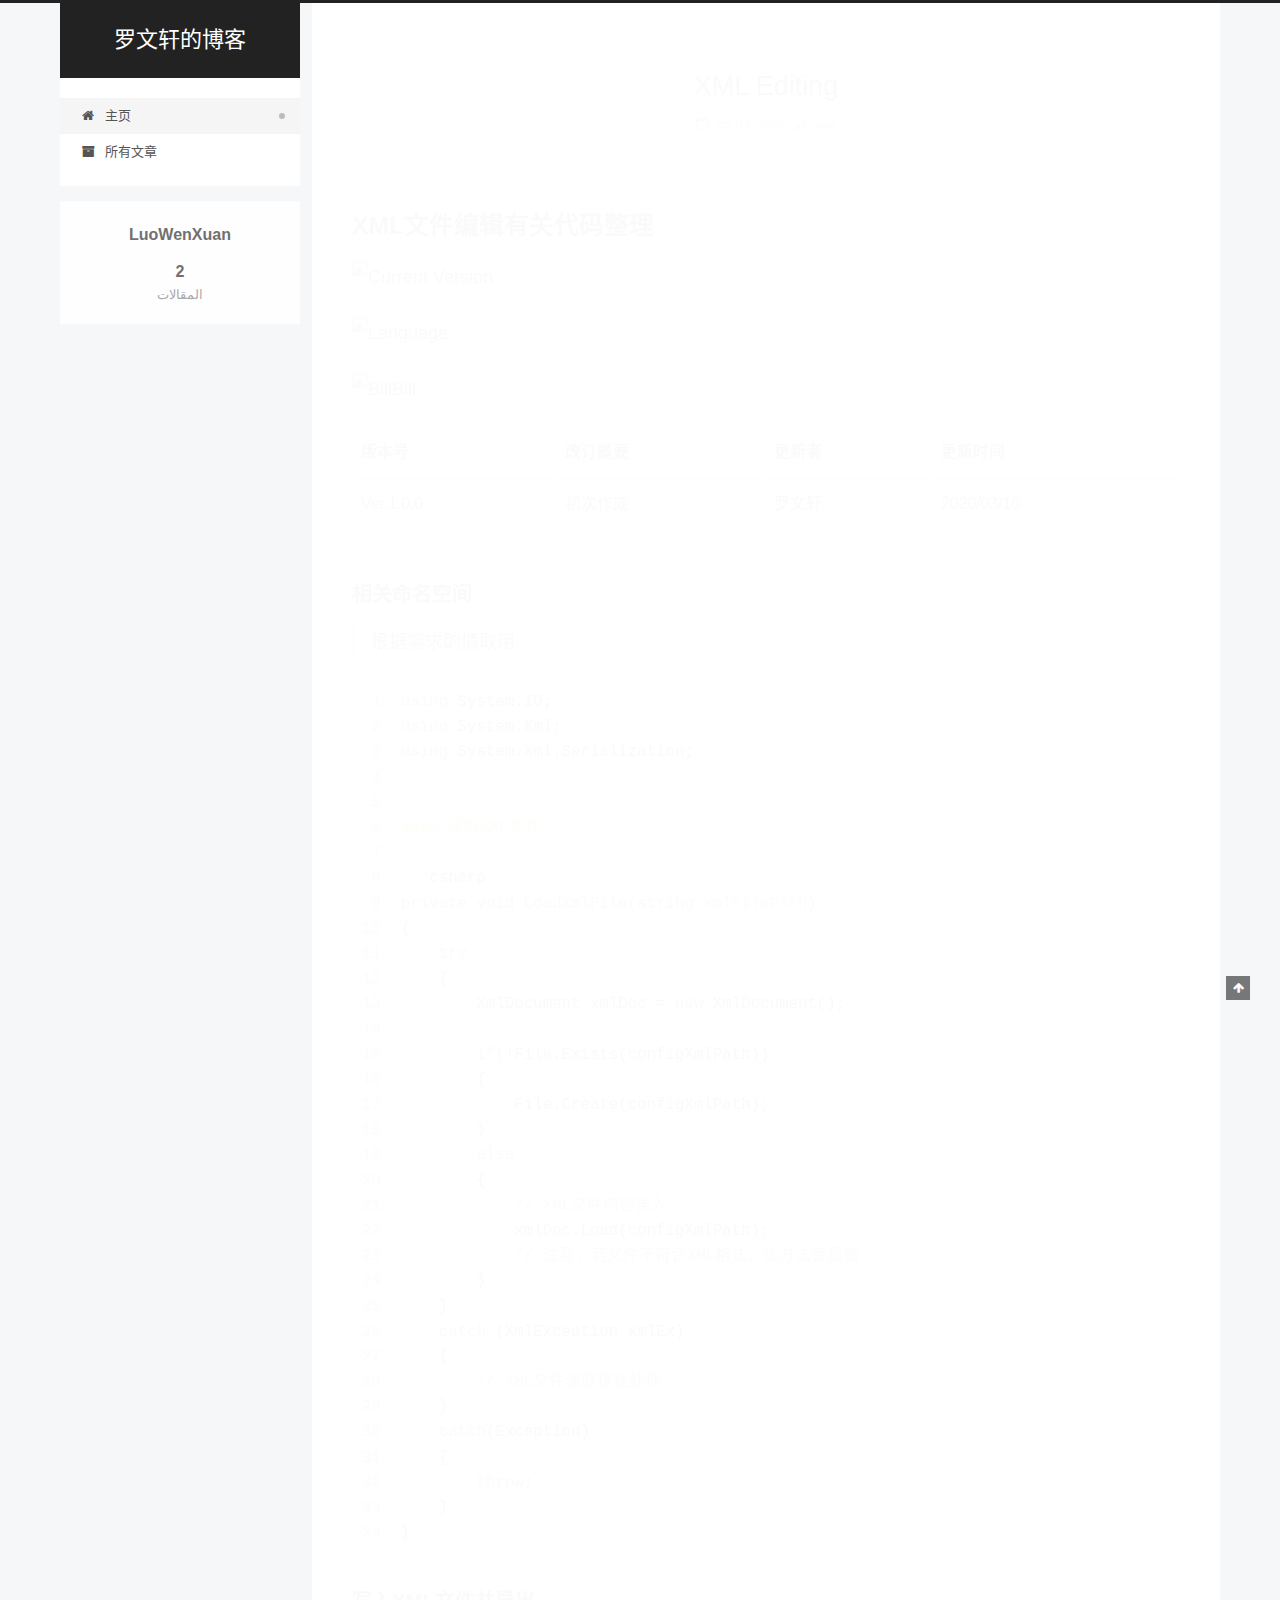
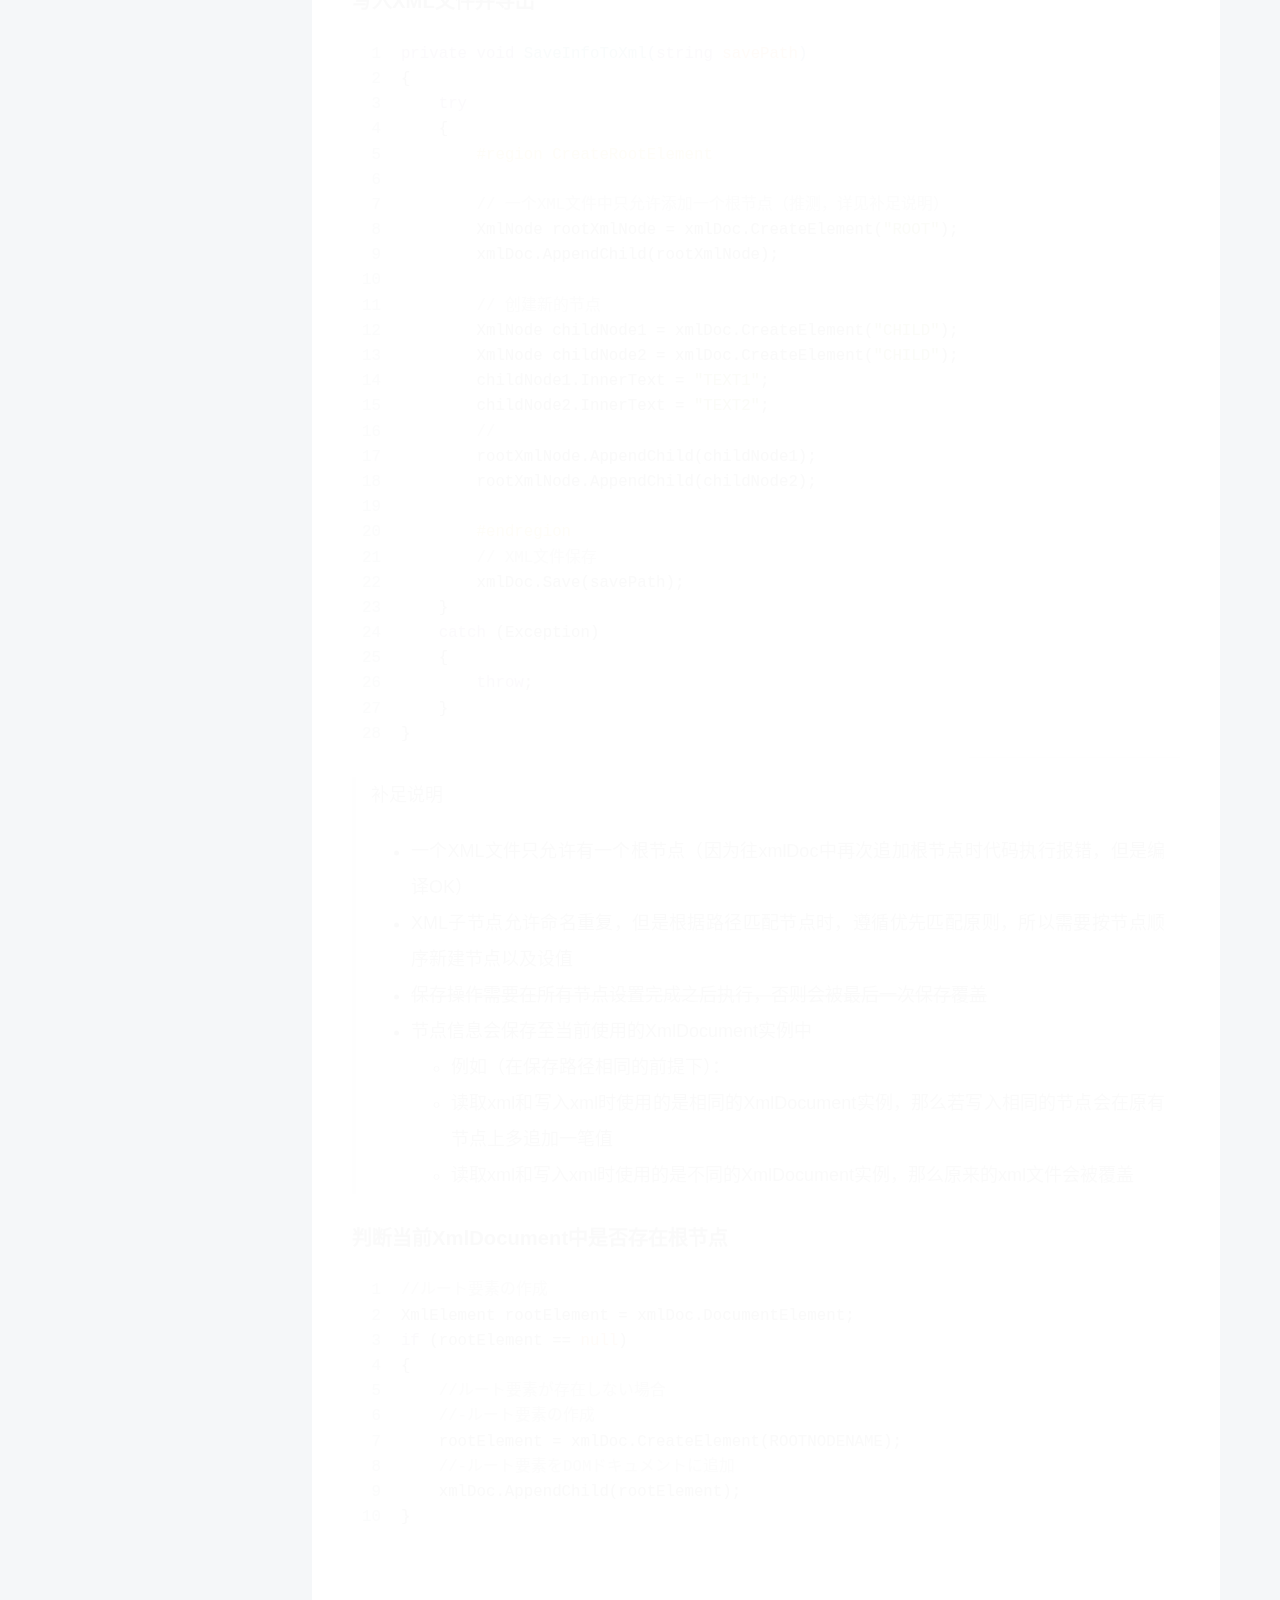
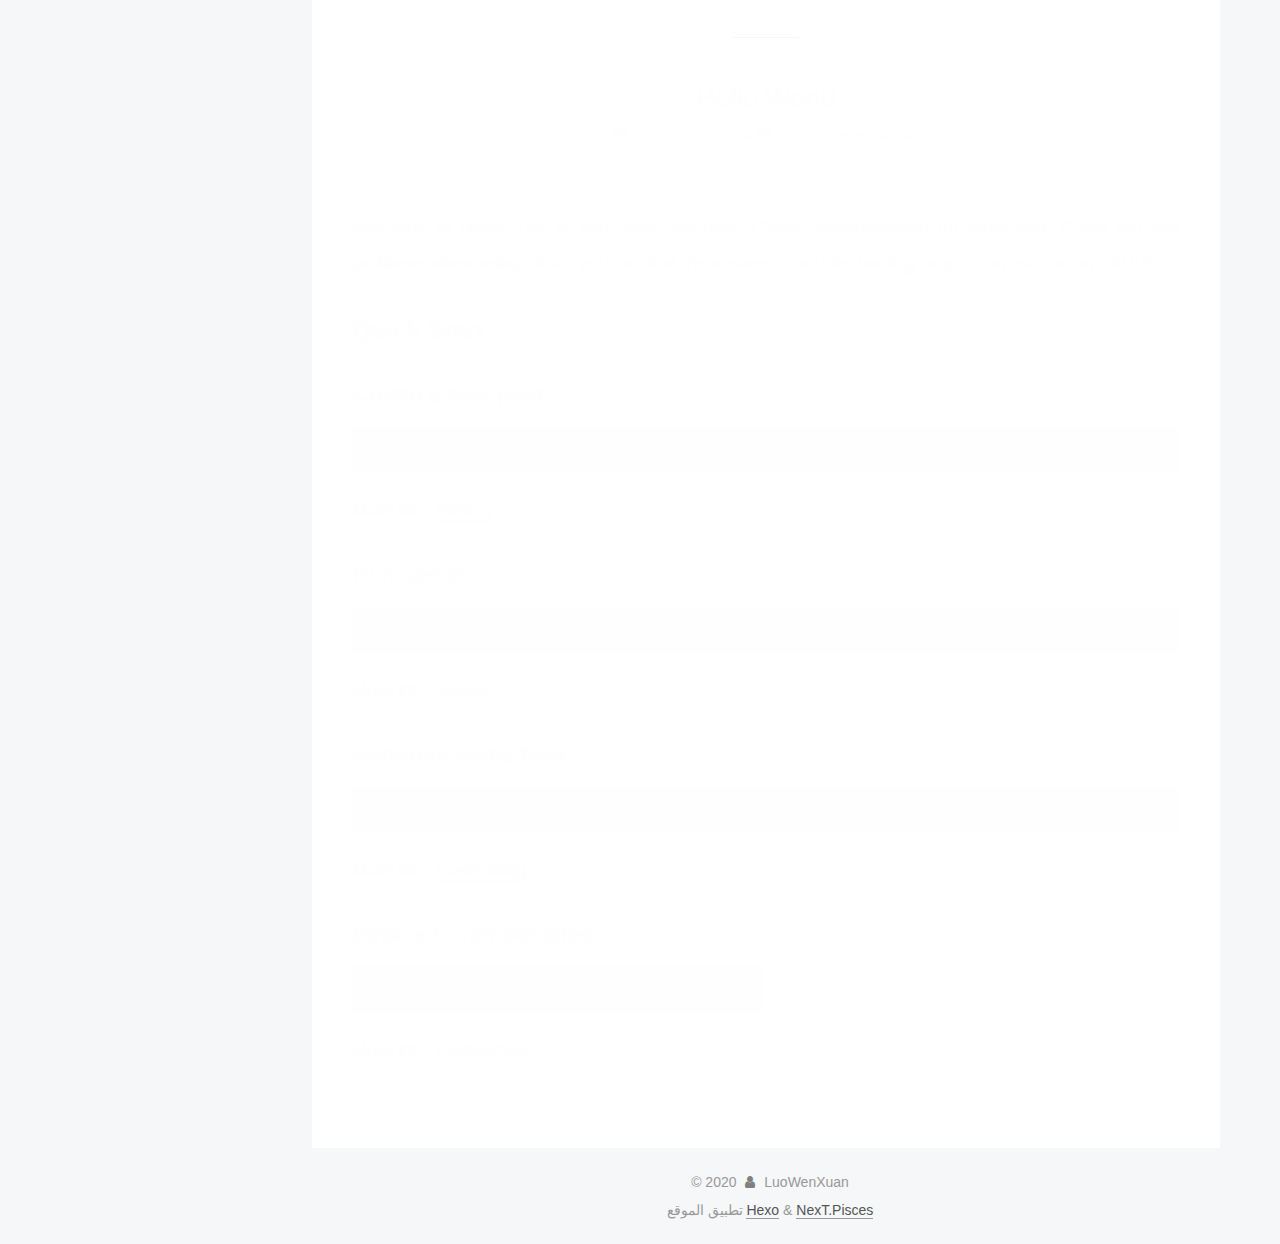
==== commit 33694fe5: "Site updated: 2020-04-01 15:37:09" ====
--- a/index.html
+++ b/index.html
@@ -170,16 +170,10 @@
                 <i class="fa fa-calendar-o"></i>
               </span>
               <span class="post-meta-item-text">نُشر في</span>
-
-              <time title="أُنشأ: 2020-03-25 09:38:50" itemprop="dateCreated datePublished" datetime="2020-03-25T09:38:50+08:00">2020-03-25</time>
+              
+
+              <time title="أُنشأ: 2020-03-25 09:38:50 / عُدل: 09:47:28" itemprop="dateCreated datePublished" datetime="2020-03-25T09:38:50+08:00">2020-03-25</time>
             </span>
-              <span class="post-meta-item">
-                <span class="post-meta-item-icon">
-                  <i class="fa fa-calendar-check-o"></i>
-                </span>
-                <span class="post-meta-item-text">عُدل في</span>
-                <time title="عُدل: 2020-03-24 14:44:13" itemprop="dateModified" datetime="2020-03-24T14:44:13+08:00">2020-03-24</time>
-              </span>
 
           
 
@@ -192,7 +186,7 @@
     <div class="post-body" itemprop="articleBody">
 
       
-          <h2 id="XML文件编辑有关代码整理"><a href="#XML文件编辑有关代码整理" class="headerlink" title="XML文件编辑有关代码整理"></a>XML文件编辑有关代码整理</h2><p><img src="https://img.shields.io/badge/CurrentVersion-1.0.0.0-brightgreen" alt="Current Version"><br><img src="https://img.shields.io/badge/Language-Markdown-red" alt="Language"><br><a href="http://www.bilibili.com" target="_blank" rel="noopener"><img src="https://img.shields.io/badge/Shields.io_Hyperlink_Test-Bilibili-pink" alt="BiliBili"></a></p>
+          <h2 id="XML文件编辑有关代码整理"><a href="#XML文件编辑有关代码整理" class="headerlink" title="XML文件编辑有关代码整理"></a>XML文件编辑有关代码整理</h2><p><img src="https://img.shields.io/badge/CurrentVersion-1.0.0.0-brightgreen" alt="Current Version"> <img src="https://img.shields.io/badge/Language-Markdown-red" alt="Language"> <a href="http://www.bilibili.com" target="_blank" rel="noopener"><img src="https://img.shields.io/badge/Shields.io_Hyperlink_Test-Bilibili-pink" alt="BiliBili"></a></p>
 <table>
 <thead>
 <tr>
@@ -248,7 +242,7 @@
   
   
   <article itemscope itemtype="http://schema.org/Article" class="post-block" lang="zh-cn">
-    <link itemprop="mainEntityOfPage" href="http://yoursite.com/2020/03/24/hello-world/">
+    <link itemprop="mainEntityOfPage" href="http://yoursite.com/2020/03/25/hello-world/">
 
     <span hidden itemprop="author" itemscope itemtype="http://schema.org/Person">
       <meta itemprop="image" content="/images/avatar.gif">
@@ -262,7 +256,7 @@
       <header class="post-header">
         <h2 class="post-title" itemprop="name headline">
           
-            <a href="/2020/03/24/hello-world/" class="post-title-link" itemprop="url">Hello World</a>
+            <a href="/2020/03/25/hello-world/" class="post-title-link" itemprop="url">Hello World</a>
         </h2>
 
         <div class="post-meta">
@@ -272,8 +266,15 @@
               </span>
               <span class="post-meta-item-text">نُشر في</span>
 
-              <time title="أُنشأ: 2020-03-24 16:50:35" itemprop="dateCreated datePublished" datetime="2020-03-24T16:50:35+08:00">2020-03-24</time>
+              <time title="أُنشأ: 2020-03-25 09:28:57" itemprop="dateCreated datePublished" datetime="2020-03-25T09:28:57+08:00">2020-03-25</time>
             </span>
+              <span class="post-meta-item">
+                <span class="post-meta-item-icon">
+                  <i class="fa fa-calendar-check-o"></i>
+                </span>
+                <span class="post-meta-item-text">عُدل في</span>
+                <time title="عُدل: 2020-03-24 16:50:35" itemprop="dateModified" datetime="2020-03-24T16:50:35+08:00">2020-03-24</time>
+              </span>
 
           
 
--- a/css/main.css
+++ b/css/main.css
@@ -1194,7 +1194,7 @@
 }
 .links-of-author a::before,
 .links-of-author span.exturl::before {
-  background: #ff7e6a;
+  background: #ffddf1;
   border-radius: 50%;
   content: ' ';
   display: inline-block;
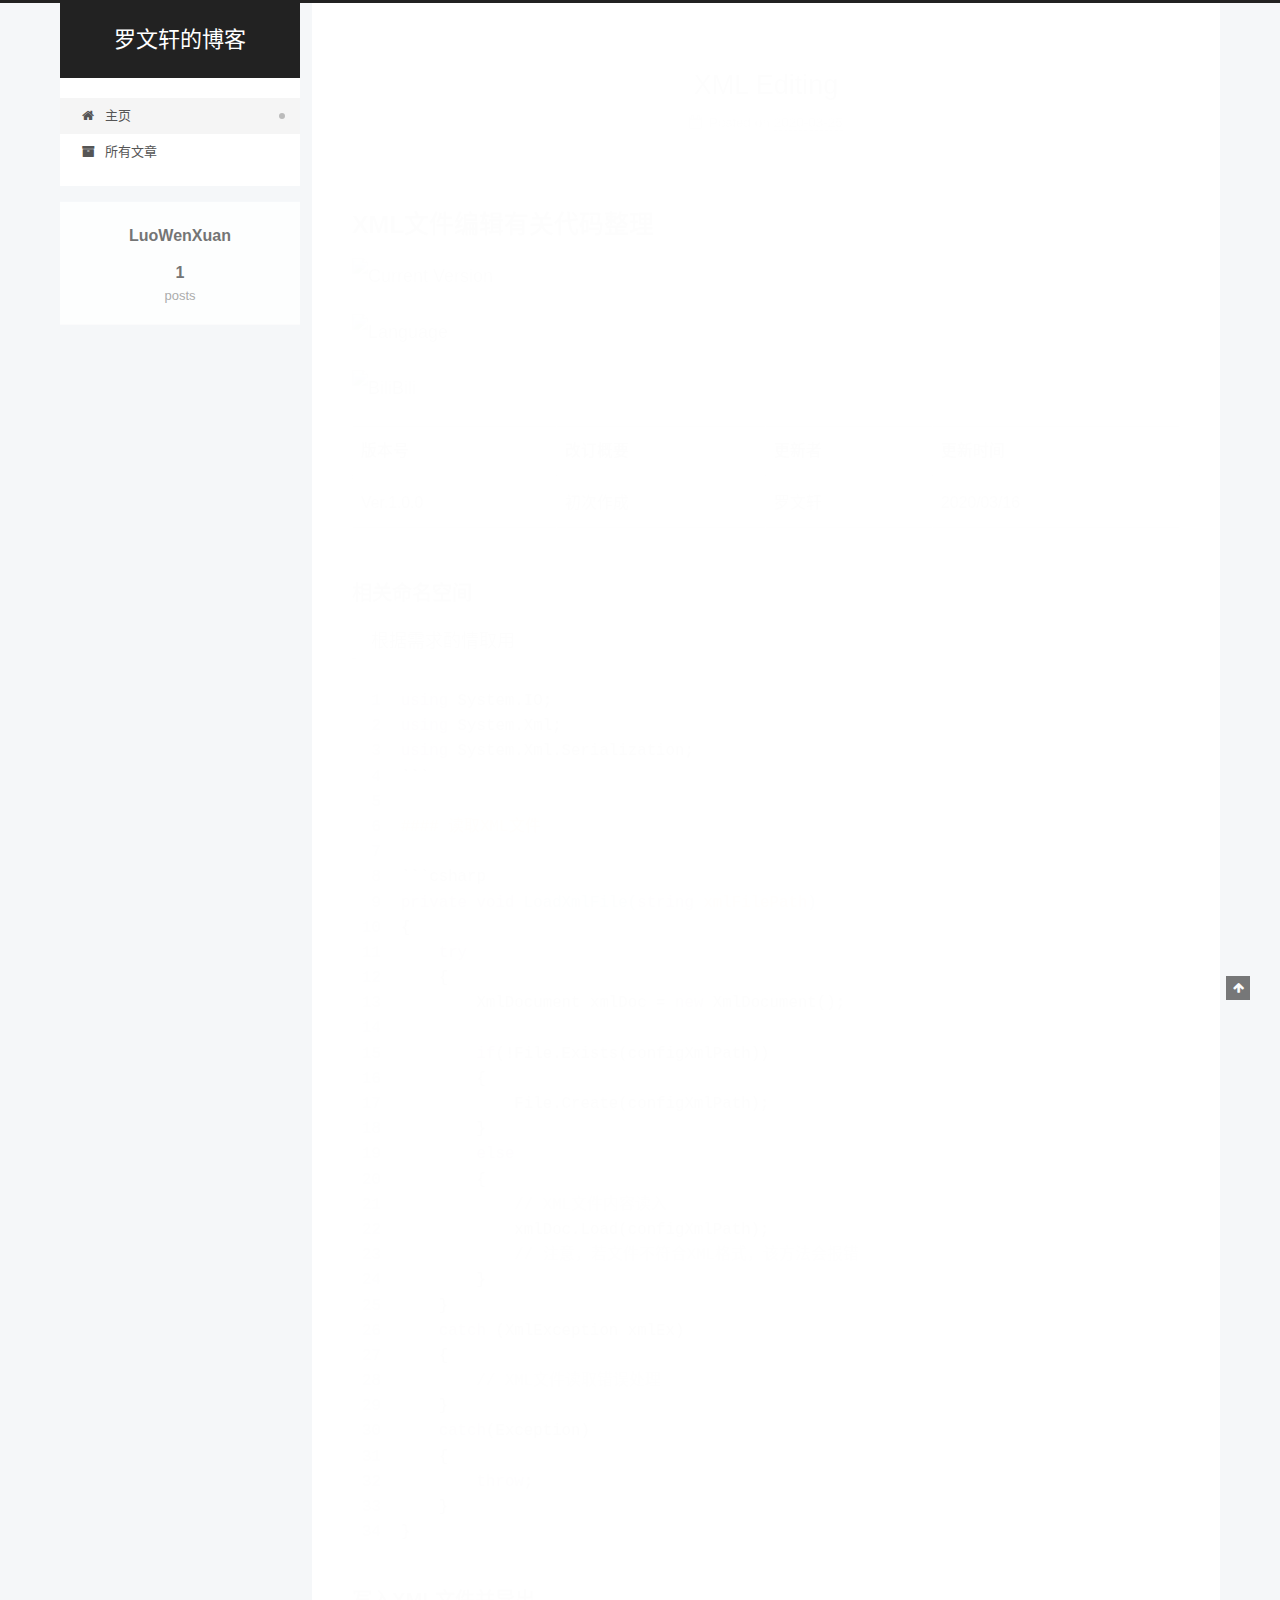
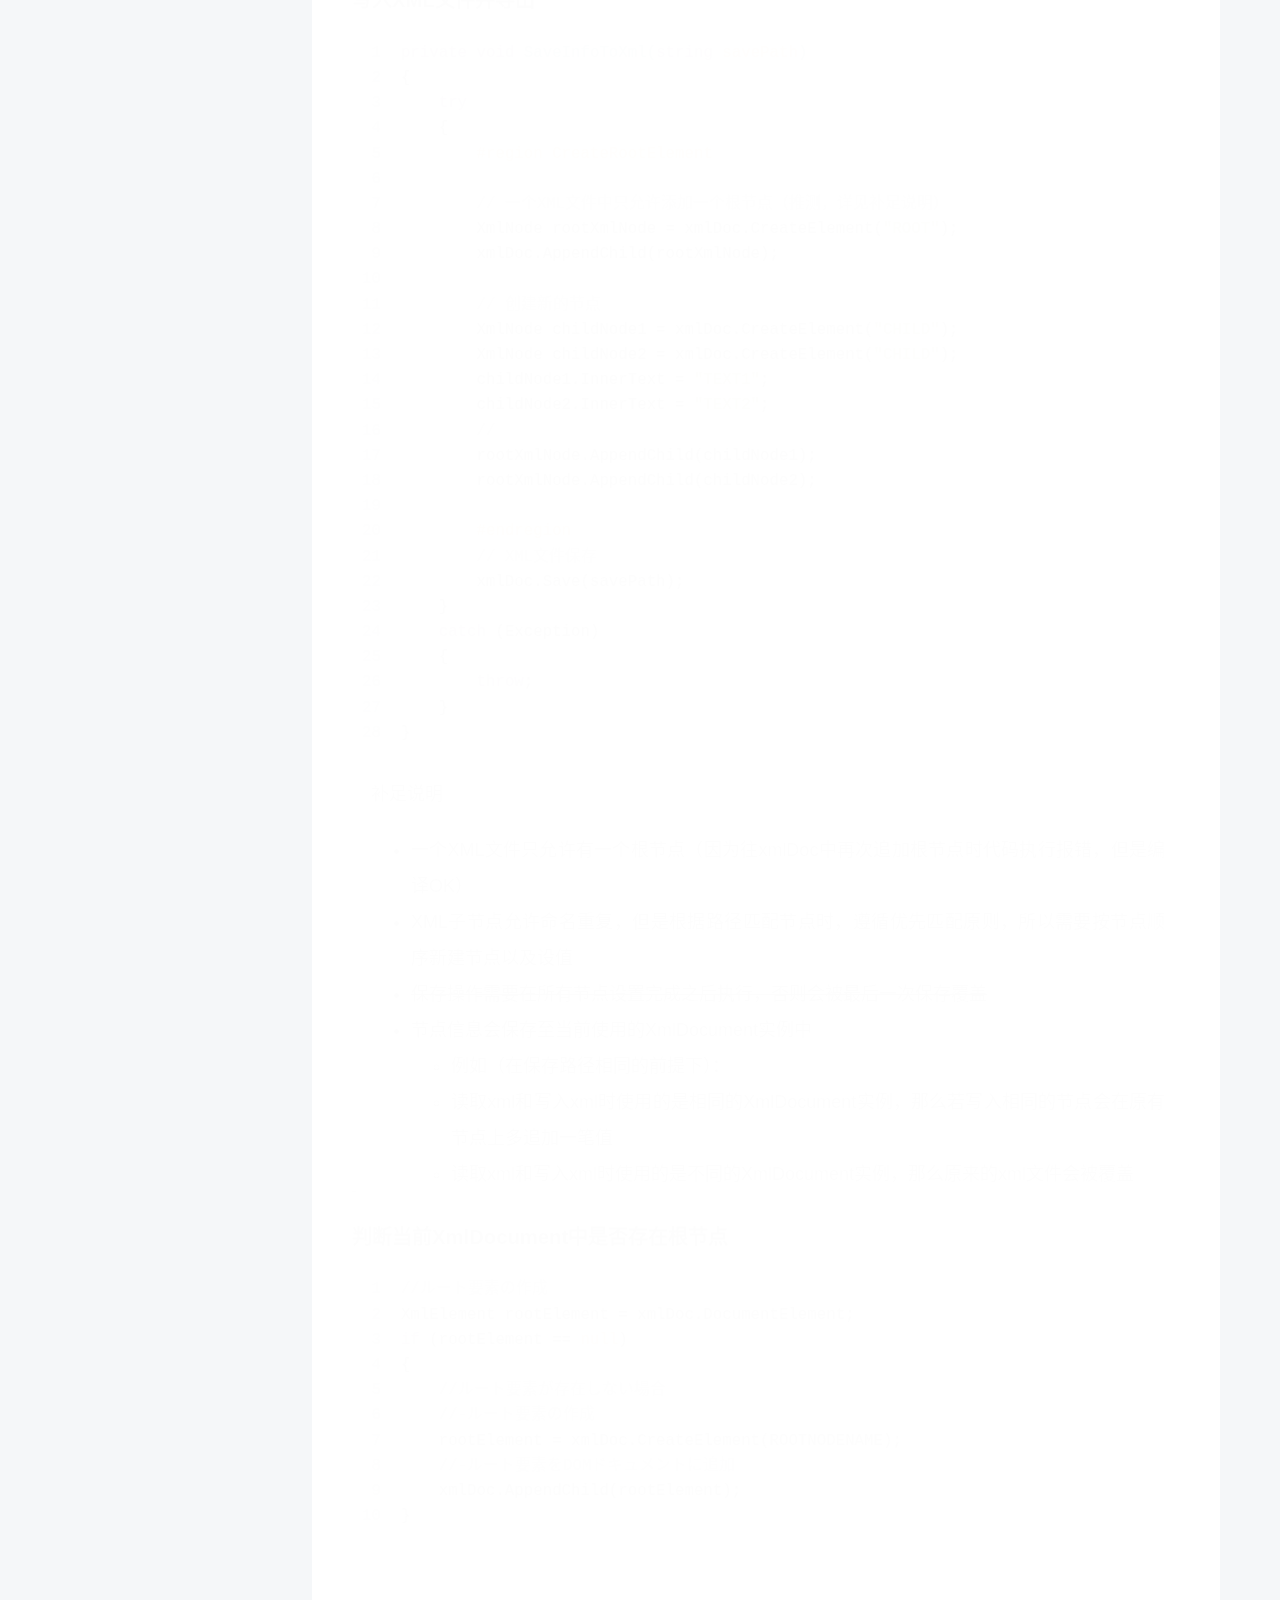
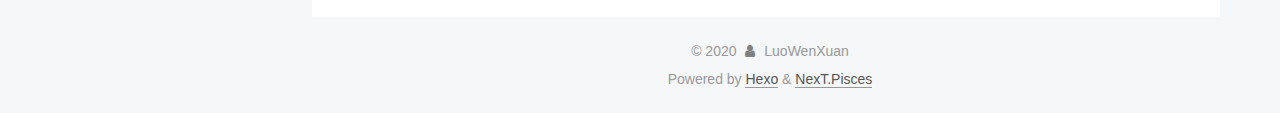
==== commit 7157d166: "Site updated: 2020-04-01 15:39:30" ====
--- a/index.html
+++ b/index.html
@@ -81,7 +81,7 @@
     <header class="header" itemscope itemtype="http://schema.org/WPHeader">
       <div class="header-inner"><div class="site-brand-container">
   <div class="site-nav-toggle">
-    <div class="toggle" aria-label="تشغيل شريط التصفح">
+    <div class="toggle" aria-label="Toggle navigation bar">
       <span class="toggle-line toggle-line-first"></span>
       <span class="toggle-line toggle-line-middle"></span>
       <span class="toggle-line toggle-line-last"></span>
@@ -169,10 +169,10 @@
               <span class="post-meta-item-icon">
                 <i class="fa fa-calendar-o"></i>
               </span>
-              <span class="post-meta-item-text">نُشر في</span>
+              <span class="post-meta-item-text">Posted on</span>
               
 
-              <time title="أُنشأ: 2020-03-25 09:38:50 / عُدل: 09:47:28" itemprop="dateCreated datePublished" datetime="2020-03-25T09:38:50+08:00">2020-03-25</time>
+              <time title="Created: 2020-03-25 09:38:50 / Modified: 09:47:28" itemprop="dateCreated datePublished" datetime="2020-03-25T09:38:50+08:00">2020-03-25</time>
             </span>
 
           
@@ -238,83 +238,6 @@
   
   
 
-        
-  
-  
-  <article itemscope itemtype="http://schema.org/Article" class="post-block" lang="zh-cn">
-    <link itemprop="mainEntityOfPage" href="http://yoursite.com/2020/03/25/hello-world/">
-
-    <span hidden itemprop="author" itemscope itemtype="http://schema.org/Person">
-      <meta itemprop="image" content="/images/avatar.gif">
-      <meta itemprop="name" content="LuoWenXuan">
-      <meta itemprop="description" content="">
-    </span>
-
-    <span hidden itemprop="publisher" itemscope itemtype="http://schema.org/Organization">
-      <meta itemprop="name" content="罗文轩的博客">
-    </span>
-      <header class="post-header">
-        <h2 class="post-title" itemprop="name headline">
-          
-            <a href="/2020/03/25/hello-world/" class="post-title-link" itemprop="url">Hello World</a>
-        </h2>
-
-        <div class="post-meta">
-            <span class="post-meta-item">
-              <span class="post-meta-item-icon">
-                <i class="fa fa-calendar-o"></i>
-              </span>
-              <span class="post-meta-item-text">نُشر في</span>
-
-              <time title="أُنشأ: 2020-03-25 09:28:57" itemprop="dateCreated datePublished" datetime="2020-03-25T09:28:57+08:00">2020-03-25</time>
-            </span>
-              <span class="post-meta-item">
-                <span class="post-meta-item-icon">
-                  <i class="fa fa-calendar-check-o"></i>
-                </span>
-                <span class="post-meta-item-text">عُدل في</span>
-                <time title="عُدل: 2020-03-24 16:50:35" itemprop="dateModified" datetime="2020-03-24T16:50:35+08:00">2020-03-24</time>
-              </span>
-
-          
-
-        </div>
-      </header>
-
-    
-    
-    
-    <div class="post-body" itemprop="articleBody">
-
-      
-          <p>Welcome to <a href="https://hexo.io/" target="_blank" rel="noopener">Hexo</a>! This is your very first post. Check <a href="https://hexo.io/docs/" target="_blank" rel="noopener">documentation</a> for more info. If you get any problems when using Hexo, you can find the answer in <a href="https://hexo.io/docs/troubleshooting.html" target="_blank" rel="noopener">troubleshooting</a> or you can ask me on <a href="https://github.com/hexojs/hexo/issues" target="_blank" rel="noopener">GitHub</a>.</p>
-<h2 id="Quick-Start"><a href="#Quick-Start" class="headerlink" title="Quick Start"></a>Quick Start</h2><h3 id="Create-a-new-post"><a href="#Create-a-new-post" class="headerlink" title="Create a new post"></a>Create a new post</h3><figure class="highlight bash"><table><tr><td class="gutter"><pre><span class="line">1</span><br></pre></td><td class="code"><pre><span class="line">$ hexo new <span class="string">"My New Post"</span></span><br></pre></td></tr></table></figure>
-
-<p>More info: <a href="https://hexo.io/docs/writing.html" target="_blank" rel="noopener">Writing</a></p>
-<h3 id="Run-server"><a href="#Run-server" class="headerlink" title="Run server"></a>Run server</h3><figure class="highlight bash"><table><tr><td class="gutter"><pre><span class="line">1</span><br></pre></td><td class="code"><pre><span class="line">$ hexo server</span><br></pre></td></tr></table></figure>
-
-<p>More info: <a href="https://hexo.io/docs/server.html" target="_blank" rel="noopener">Server</a></p>
-<h3 id="Generate-static-files"><a href="#Generate-static-files" class="headerlink" title="Generate static files"></a>Generate static files</h3><figure class="highlight bash"><table><tr><td class="gutter"><pre><span class="line">1</span><br></pre></td><td class="code"><pre><span class="line">$ hexo generate</span><br></pre></td></tr></table></figure>
-
-<p>More info: <a href="https://hexo.io/docs/generating.html" target="_blank" rel="noopener">Generating</a></p>
-<h3 id="Deploy-to-remote-sites"><a href="#Deploy-to-remote-sites" class="headerlink" title="Deploy to remote sites"></a>Deploy to remote sites</h3><figure class="highlight bash"><table><tr><td class="gutter"><pre><span class="line">1</span><br></pre></td><td class="code"><pre><span class="line">$ hexo deploy</span><br></pre></td></tr></table></figure>
-
-<p>More info: <a href="https://hexo.io/docs/one-command-deployment.html" target="_blank" rel="noopener">Deployment</a></p>
-
-      
-    </div>
-
-    
-    
-    
-      <footer class="post-footer">
-        <div class="post-eof"></div>
-      </footer>
-  </article>
-  
-  
-  
-
   </div>
 
   
@@ -360,10 +283,10 @@
 
       <ul class="sidebar-nav motion-element">
         <li class="sidebar-nav-toc">
-          المحتويات
+          Table of Contents
         </li>
         <li class="sidebar-nav-overview">
-          عام
+          Overview
         </li>
       </ul>
 
@@ -381,8 +304,8 @@
   <nav class="site-state">
       <div class="site-state-item site-state-posts">
           <a href="/archives">
-          <span class="site-state-item-count">2</span>
-          <span class="site-state-item-name">المقالات</span>
+          <span class="site-state-item-count">1</span>
+          <span class="site-state-item-name">posts</span>
         </a>
       </div>
   </nav>
@@ -415,7 +338,7 @@
   </span>
   <span class="author" itemprop="copyrightHolder">LuoWenXuan</span>
 </div>
-  <div class="powered-by">تطبيق الموقع <a href="https://hexo.io/" class="theme-link" rel="noopener" target="_blank">Hexo</a> & <a href="https://pisces.theme-next.org/" class="theme-link" rel="noopener" target="_blank">NexT.Pisces</a>
+  <div class="powered-by">Powered by <a href="https://hexo.io/" class="theme-link" rel="noopener" target="_blank">Hexo</a> & <a href="https://pisces.theme-next.org/" class="theme-link" rel="noopener" target="_blank">NexT.Pisces</a>
   </div>
 
         
--- a/css/main.css
+++ b/css/main.css
@@ -1194,7 +1194,7 @@
 }
 .links-of-author a::before,
 .links-of-author span.exturl::before {
-  background: #ffddf1;
+  background: #ffb161;
   border-radius: 50%;
   content: ' ';
   display: inline-block;
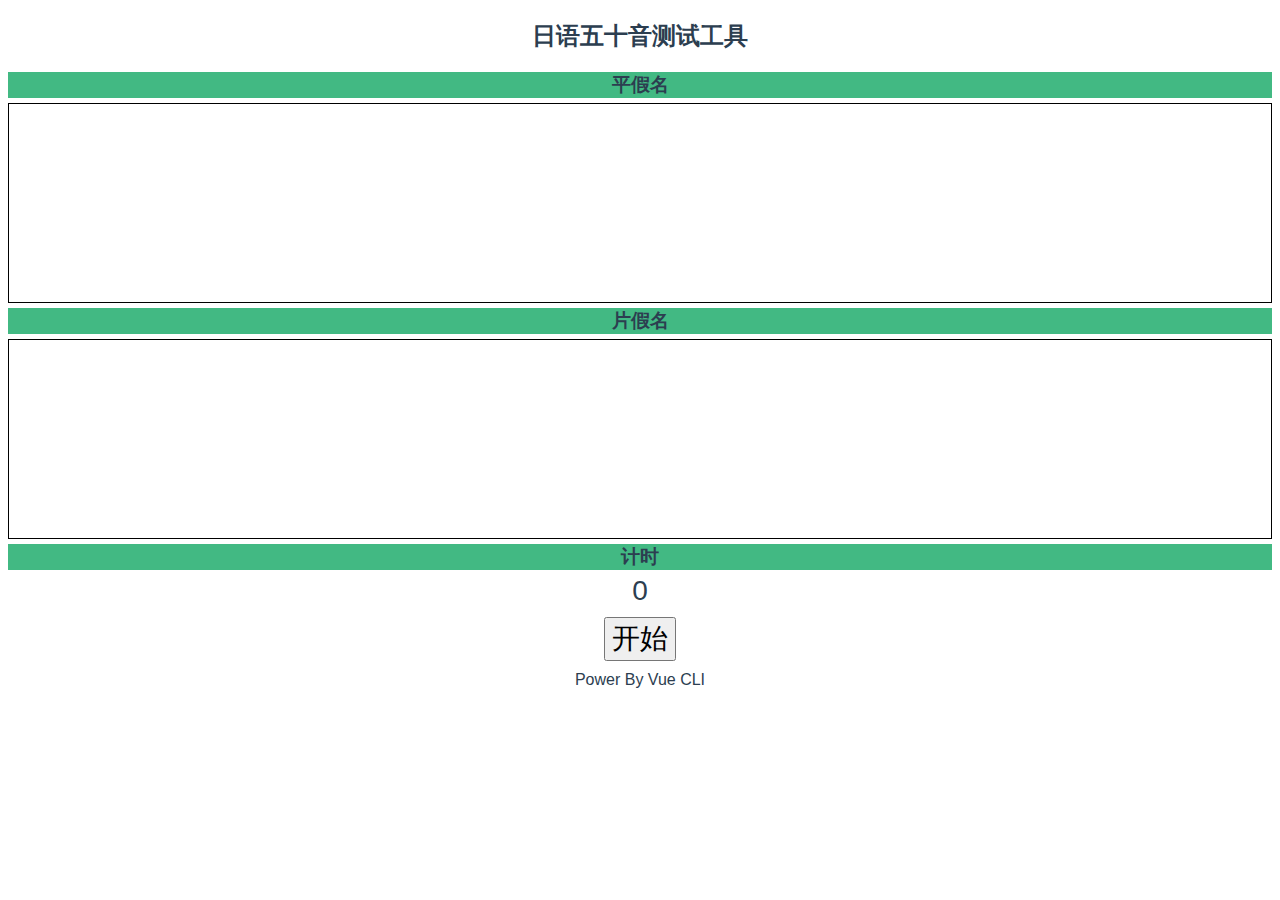
==== commit 0c3ae930: "50sound commit" ====
--- a/index.html
+++ b/index.html
@@ -1,396 +1 @@
-<!DOCTYPE html>
-<html lang="zh-cn">
-<head>
-  <meta charset="UTF-8">
-<meta name="viewport" content="width=device-width, initial-scale=1, maximum-scale=2">
-<meta name="theme-color" content="#222">
-<meta name="generator" content="Hexo 4.2.0">
-  <link rel="apple-touch-icon" sizes="180x180" href="/images/apple-touch-icon-next.png">
-  <link rel="icon" type="image/png" sizes="32x32" href="/images/favicon-32x32-next.png">
-  <link rel="icon" type="image/png" sizes="16x16" href="/images/favicon-16x16-next.png">
-  <link rel="mask-icon" href="/images/logo.svg" color="#222">
-
-<link rel="stylesheet" href="/css/main.css">
-
-
-<link rel="stylesheet" href="/xvw/font-awesome/css/font-awesome.min.css">
-
-<script id="hexo-configurations">
-    var NexT = window.NexT || {};
-    var CONFIG = {"hostname":"yoursite.com","root":"/","scheme":"Pisces","version":"7.7.2","exturl":false,"sidebar":{"position":"left","display":"post","padding":18,"offset":12,"onmobile":false},"copycode":{"enable":false,"show_result":false,"style":null},"back2top":{"enable":true,"sidebar":false,"scrollpercent":false},"bookmark":{"enable":false,"color":"#222","save":"auto"},"fancybox":false,"mediumzoom":false,"lazyload":false,"pangu":false,"comments":{"style":"tabs","active":null,"storage":true,"lazyload":false,"nav":null},"algolia":{"hits":{"per_page":10},"labels":{"input_placeholder":"Search for Posts","hits_empty":"We didn't find any results for the search: ${query}","hits_stats":"${hits} results found in ${time} ms"}},"localsearch":{"enable":false,"trigger":"auto","top_n_per_article":1,"unescape":false,"preload":false},"motion":{"enable":true,"async":false,"transition":{"post_block":"fadeIn","post_header":"slideDownIn","post_body":"slideDownIn","coll_header":"slideLeftIn","sidebar":"slideUpIn"}}};
-  </script>
-
-  <meta property="og:type" content="website">
-<meta property="og:title" content="罗文轩的博客">
-<meta property="og:url" content="http://yoursite.com/index.html">
-<meta property="og:site_name" content="罗文轩的博客">
-<meta property="og:locale" content="zh_CN">
-<meta property="article:author" content="LuoWenXuan">
-<meta name="twitter:card" content="summary">
-
-<link rel="canonical" href="http://yoursite.com/">
-
-
-<script id="page-configurations">
-  // https://hexo.io/docs/variables.html
-  CONFIG.page = {
-    sidebar: "",
-    isHome : true,
-    isPost : false,
-    lang   : 'zh-cn'
-  };
-</script>
-
-  <title>罗文轩的博客</title>
-  
-
-
-
-
-
-
-  <noscript>
-  <style>
-  .use-motion .brand,
-  .use-motion .menu-item,
-  .sidebar-inner,
-  .use-motion .post-block,
-  .use-motion .pagination,
-  .use-motion .comments,
-  .use-motion .post-header,
-  .use-motion .post-body,
-  .use-motion .collection-header { opacity: initial; }
-
-  .use-motion .site-title,
-  .use-motion .site-subtitle {
-    opacity: initial;
-    top: initial;
-  }
-
-  .use-motion .logo-line-before i { left: initial; }
-  .use-motion .logo-line-after i { right: initial; }
-  </style>
-</noscript>
-
-</head>
-
-<body itemscope itemtype="http://schema.org/WebPage">
-  <div class="container use-motion">
-    <div class="headband"></div>
-
-    <header class="header" itemscope itemtype="http://schema.org/WPHeader">
-      <div class="header-inner"><div class="site-brand-container">
-  <div class="site-nav-toggle">
-    <div class="toggle" aria-label="Toggle navigation bar">
-      <span class="toggle-line toggle-line-first"></span>
-      <span class="toggle-line toggle-line-middle"></span>
-      <span class="toggle-line toggle-line-last"></span>
-    </div>
-  </div>
-
-  <div class="site-meta">
-
-    <a href="/" class="brand" rel="start">
-      <span class="logo-line-before"><i></i></span>
-      <h1 class="site-title">罗文轩的博客</h1>
-      <span class="logo-line-after"><i></i></span>
-    </a>
-  </div>
-
-  <div class="site-nav-right">
-    <div class="toggle popup-trigger">
-    </div>
-  </div>
-</div>
-
-
-
-
-<nav class="site-nav">
-  <ul id="menu" class="menu">
-        <li class="menu-item menu-item-主页">
-
-    <a href="/" rel="section"><i class="fa fa-fw fa-home"></i>主页</a>
-
-  </li>
-        <li class="menu-item menu-item-所有文章">
-
-    <a href="/archives/" rel="section"><i class="fa fa-fw fa-archive"></i>所有文章</a>
-
-  </li>
-  </ul>
-</nav>
-
-
-
-
-</div>
-    </header>
-
-    
-  <div class="back-to-top">
-    <i class="fa fa-arrow-up"></i>
-    <span>0%</span>
-  </div>
-
-
-    <main class="main">
-      <div class="main-inner">
-        <div class="content-wrap">
-          
-
-          <div class="content index">
-            
-
-  <div class="posts-expand">
-        
-  
-  
-  <article itemscope itemtype="http://schema.org/Article" class="post-block" lang="zh-cn">
-    <link itemprop="mainEntityOfPage" href="http://yoursite.com/2020/03/25/XML%20Editing/">
-
-    <span hidden itemprop="author" itemscope itemtype="http://schema.org/Person">
-      <meta itemprop="image" content="/images/avatar.gif">
-      <meta itemprop="name" content="LuoWenXuan">
-      <meta itemprop="description" content="">
-    </span>
-
-    <span hidden itemprop="publisher" itemscope itemtype="http://schema.org/Organization">
-      <meta itemprop="name" content="罗文轩的博客">
-    </span>
-      <header class="post-header">
-        <h2 class="post-title" itemprop="name headline">
-          
-            <a href="/2020/03/25/XML%20Editing/" class="post-title-link" itemprop="url">XML Editing</a>
-        </h2>
-
-        <div class="post-meta">
-            <span class="post-meta-item">
-              <span class="post-meta-item-icon">
-                <i class="fa fa-calendar-o"></i>
-              </span>
-              <span class="post-meta-item-text">Posted on</span>
-              
-
-              <time title="Created: 2020-03-25 09:38:50 / Modified: 09:47:28" itemprop="dateCreated datePublished" datetime="2020-03-25T09:38:50+08:00">2020-03-25</time>
-            </span>
-
-          
-
-        </div>
-      </header>
-
-    
-    
-    
-    <div class="post-body" itemprop="articleBody">
-
-      
-          <h2 id="XML文件编辑有关代码整理"><a href="#XML文件编辑有关代码整理" class="headerlink" title="XML文件编辑有关代码整理"></a>XML文件编辑有关代码整理</h2><p><img src="https://img.shields.io/badge/CurrentVersion-1.0.0.0-brightgreen" alt="Current Version"> <img src="https://img.shields.io/badge/Language-Markdown-red" alt="Language"> <a href="http://www.bilibili.com" target="_blank" rel="noopener"><img src="https://img.shields.io/badge/Shields.io_Hyperlink_Test-Bilibili-pink" alt="BiliBili"></a></p>
-<table>
-<thead>
-<tr>
-<th align="center">版本号</th>
-<th align="center">改订概要</th>
-<th align="center">更新者</th>
-<th align="center">更新时间</th>
-</tr>
-</thead>
-<tbody><tr>
-<td align="center">Ver.1.0.0</td>
-<td align="center">初次作成</td>
-<td align="center">罗文轩</td>
-<td align="center">2020/03/16</td>
-</tr>
-</tbody></table>
-<h4 id="相关命名空间"><a href="#相关命名空间" class="headerlink" title="相关命名空间"></a>相关命名空间</h4><blockquote>
-<p>根据需求酌情取用</p>
-</blockquote>
-<figure class="highlight csharp"><table><tr><td class="gutter"><pre><span class="line">1</span><br><span class="line">2</span><br><span class="line">3</span><br><span class="line">4</span><br><span class="line">5</span><br><span class="line">6</span><br><span class="line">7</span><br><span class="line">8</span><br><span class="line">9</span><br><span class="line">10</span><br><span class="line">11</span><br><span class="line">12</span><br><span class="line">13</span><br><span class="line">14</span><br><span class="line">15</span><br><span class="line">16</span><br><span class="line">17</span><br><span class="line">18</span><br><span class="line">19</span><br><span class="line">20</span><br><span class="line">21</span><br><span class="line">22</span><br><span class="line">23</span><br><span class="line">24</span><br><span class="line">25</span><br><span class="line">26</span><br><span class="line">27</span><br><span class="line">28</span><br><span class="line">29</span><br><span class="line">30</span><br><span class="line">31</span><br><span class="line">32</span><br><span class="line">33</span><br><span class="line">34</span><br></pre></td><td class="code"><pre><span class="line"><span class="keyword">using</span> System.IO;</span><br><span class="line"><span class="keyword">using</span> System.Xml;</span><br><span class="line"><span class="keyword">using</span> System.Xml.Serialization;</span><br><span class="line">``` </span><br><span class="line"></span><br><span class="line"><span class="meta">#### 读取XML文件</span></span><br><span class="line"></span><br><span class="line">```csharp</span><br><span class="line"><span class="function"><span class="keyword">private</span> <span class="keyword">void</span> <span class="title">LoadXmlFile</span>(<span class="params"><span class="keyword">string</span> xmlFilePath</span>)</span></span><br><span class="line"><span class="function"></span>&#123;</span><br><span class="line">    <span class="keyword">try</span></span><br><span class="line">    &#123;</span><br><span class="line">        XmlDocument xmlDoc = <span class="keyword">new</span> XmlDocument();</span><br><span class="line"></span><br><span class="line">        <span class="keyword">if</span>(!File.Exists(configXmlPath))</span><br><span class="line">        &#123;</span><br><span class="line">            File.Create(configXmlPath);</span><br><span class="line">        &#125;</span><br><span class="line">        <span class="keyword">else</span></span><br><span class="line">        &#123;</span><br><span class="line">            <span class="comment">// XML文件内容读入</span></span><br><span class="line">            xmlDoc.Load(configXmlPath);</span><br><span class="line">            <span class="comment">// 注意，若文件不符合XML格式，该方法会报错</span></span><br><span class="line">        &#125;</span><br><span class="line">    &#125;</span><br><span class="line">    <span class="keyword">catch</span> (XmlException xmlEx)</span><br><span class="line">    &#123;</span><br><span class="line">        <span class="comment">// XML文件读取错误处理</span></span><br><span class="line">    &#125;</span><br><span class="line">    <span class="keyword">catch</span>(Exception) </span><br><span class="line">    &#123;</span><br><span class="line">        <span class="keyword">throw</span>;</span><br><span class="line">    &#125;</span><br><span class="line">&#125;</span><br></pre></td></tr></table></figure>
-
-<h4 id="写入XML文件并导出"><a href="#写入XML文件并导出" class="headerlink" title="写入XML文件并导出"></a>写入XML文件并导出</h4><figure class="highlight csharp"><table><tr><td class="gutter"><pre><span class="line">1</span><br><span class="line">2</span><br><span class="line">3</span><br><span class="line">4</span><br><span class="line">5</span><br><span class="line">6</span><br><span class="line">7</span><br><span class="line">8</span><br><span class="line">9</span><br><span class="line">10</span><br><span class="line">11</span><br><span class="line">12</span><br><span class="line">13</span><br><span class="line">14</span><br><span class="line">15</span><br><span class="line">16</span><br><span class="line">17</span><br><span class="line">18</span><br><span class="line">19</span><br><span class="line">20</span><br><span class="line">21</span><br><span class="line">22</span><br><span class="line">23</span><br><span class="line">24</span><br><span class="line">25</span><br><span class="line">26</span><br><span class="line">27</span><br><span class="line">28</span><br></pre></td><td class="code"><pre><span class="line"><span class="function"><span class="keyword">private</span> <span class="keyword">void</span> <span class="title">SaveInfoToXml</span>(<span class="params"><span class="keyword">string</span> savePath</span>)</span></span><br><span class="line"><span class="function"></span>&#123;</span><br><span class="line">    <span class="keyword">try</span></span><br><span class="line">    &#123;</span><br><span class="line">        <span class="meta">#<span class="meta-keyword">region</span> CreateRootElement</span></span><br><span class="line"></span><br><span class="line">        <span class="comment">// 一个XML文件中只允许添加一个根节点（推测，详见补足说明）</span></span><br><span class="line">        XmlNode rootXmlNode = xmlDoc.CreateElement(<span class="string">"ROOT"</span>);</span><br><span class="line">        xmlDoc.AppendChild(rootXmlNode);</span><br><span class="line"></span><br><span class="line">        <span class="comment">// 创建新的节点</span></span><br><span class="line">        XmlNode childNode1 = xmlDoc.CreateElement(<span class="string">"CHILD"</span>);</span><br><span class="line">        XmlNode childNode2 = xmlDoc.CreateElement(<span class="string">"CHILD"</span>);</span><br><span class="line">        childNode1.InnerText = <span class="string">"TEXT1"</span>;</span><br><span class="line">        childNode2.InnerText = <span class="string">"TEXT2"</span>;</span><br><span class="line">        <span class="comment">// </span></span><br><span class="line">        rootXmlNode.AppendChild(childNode1);</span><br><span class="line">        rootXmlNode.AppendChild(childNode2);</span><br><span class="line"></span><br><span class="line">        <span class="meta">#<span class="meta-keyword">endregion</span></span></span><br><span class="line">        <span class="comment">// XML文件保存</span></span><br><span class="line">        xmlDoc.Save(savePath);</span><br><span class="line">    &#125;</span><br><span class="line">    <span class="keyword">catch</span> (Exception)</span><br><span class="line">    &#123;</span><br><span class="line">        <span class="keyword">throw</span>;</span><br><span class="line">    &#125;</span><br><span class="line">&#125;</span><br></pre></td></tr></table></figure>
-<blockquote>
-<p>补足说明</p>
-<ul>
-<li>一个XML文件只允许有一个根节点（因为往xmlDoc中再次追加根节点时代码执行报错，但是编译OK）</li>
-<li>XML子节点允许命名重复，但是根据路径匹配节点时，遵循优先匹配原则，所以需要按节点顺序新建节点以及设值</li>
-<li><del>保存操作需要在所有节点设置完成之后执行，否则会被最后一次保存覆盖</del></li>
-<li>节点信息会保存至当前使用的XmlDocument实例中<ul>
-<li>例如（在保存路径相同的前提下）：</li>
-<li>读取xml和写入xml时使用的是相同的XmlDocument实例，那么若写入相同的节点会在原有节点上多追加一笔值</li>
-<li>读取xml和写入xml时使用的是不同的XmlDocument实例，那么原来的xml文件会被覆盖</li>
-</ul>
-</li>
-</ul>
-</blockquote>
-<h4 id="判断当前XmlDocument中是否存在根节点"><a href="#判断当前XmlDocument中是否存在根节点" class="headerlink" title="判断当前XmlDocument中是否存在根节点"></a>判断当前XmlDocument中是否存在根节点</h4><figure class="highlight csharp"><table><tr><td class="gutter"><pre><span class="line">1</span><br><span class="line">2</span><br><span class="line">3</span><br><span class="line">4</span><br><span class="line">5</span><br><span class="line">6</span><br><span class="line">7</span><br><span class="line">8</span><br><span class="line">9</span><br><span class="line">10</span><br></pre></td><td class="code"><pre><span class="line"><span class="comment">//ルート要素の作成</span></span><br><span class="line">XmlElement rootElement = xmlDoc.DocumentElement;</span><br><span class="line"><span class="keyword">if</span> (rootElement == <span class="literal">null</span>)</span><br><span class="line">&#123;</span><br><span class="line">    <span class="comment">//ルート要素が存在しない場合</span></span><br><span class="line">    <span class="comment">//-ルート要素の作成</span></span><br><span class="line">    rootElement = xmlDoc.CreateElement(ROOTNODENAME);</span><br><span class="line">    <span class="comment">//-ルート要素をDOMドキュメントに追加</span></span><br><span class="line">    xmlDoc.AppendChild(rootElement);</span><br><span class="line">&#125;</span><br></pre></td></tr></table></figure>
-      
-    </div>
-
-    
-    
-    
-      <footer class="post-footer">
-        <div class="post-eof"></div>
-      </footer>
-  </article>
-  
-  
-  
-
-  </div>
-
-  
-
-
-
-          </div>
-          
-
-<script>
-  window.addEventListener('tabs:register', () => {
-    let { activeClass } = CONFIG.comments;
-    if (CONFIG.comments.storage) {
-      activeClass = localStorage.getItem('comments_active') || activeClass;
-    }
-    if (activeClass) {
-      let activeTab = document.querySelector(`a[href="#comment-${activeClass}"]`);
-      if (activeTab) {
-        activeTab.click();
-      }
-    }
-  });
-  if (CONFIG.comments.storage) {
-    window.addEventListener('tabs:click', event => {
-      if (!event.target.matches('.tabs-comment .tab-content .tab-pane')) return;
-      let commentClass = event.target.classList[1];
-      localStorage.setItem('comments_active', commentClass);
-    });
-  }
-</script>
-
-        </div>
-          
-  
-  <div class="toggle sidebar-toggle">
-    <span class="toggle-line toggle-line-first"></span>
-    <span class="toggle-line toggle-line-middle"></span>
-    <span class="toggle-line toggle-line-last"></span>
-  </div>
-
-  <aside class="sidebar">
-    <div class="sidebar-inner">
-
-      <ul class="sidebar-nav motion-element">
-        <li class="sidebar-nav-toc">
-          Table of Contents
-        </li>
-        <li class="sidebar-nav-overview">
-          Overview
-        </li>
-      </ul>
-
-      <!--noindex-->
-      <div class="post-toc-wrap sidebar-panel">
-      </div>
-      <!--/noindex-->
-
-      <div class="site-overview-wrap sidebar-panel">
-        <div class="site-author motion-element" itemprop="author" itemscope itemtype="http://schema.org/Person">
-  <p class="site-author-name" itemprop="name">LuoWenXuan</p>
-  <div class="site-description" itemprop="description"></div>
-</div>
-<div class="site-state-wrap motion-element">
-  <nav class="site-state">
-      <div class="site-state-item site-state-posts">
-          <a href="/archives">
-          <span class="site-state-item-count">1</span>
-          <span class="site-state-item-name">posts</span>
-        </a>
-      </div>
-  </nav>
-</div>
-
-
-
-      </div>
-
-    </div>
-  </aside>
-  <div id="sidebar-dimmer"></div>
-
-
-      </div>
-    </main>
-
-    <footer class="footer">
-      <div class="footer-inner">
-        
-
-        
-
-<div class="copyright">
-  
-  &copy; 
-  <span itemprop="copyrightYear">2020</span>
-  <span class="with-love">
-    <i class="fa fa-user"></i>
-  </span>
-  <span class="author" itemprop="copyrightHolder">LuoWenXuan</span>
-</div>
-  <div class="powered-by">Powered by <a href="https://hexo.io/" class="theme-link" rel="noopener" target="_blank">Hexo</a> & <a href="https://pisces.theme-next.org/" class="theme-link" rel="noopener" target="_blank">NexT.Pisces</a>
-  </div>
-
-        
-
-
-
-
-
-
-
-
-      </div>
-    </footer>
-  </div>
-
-  
-  <script src="/xvw/anime.min.js"></script>
-  <script src="/xvw/velocity/velocity.min.js"></script>
-  <script src="/xvw/velocity/velocity.ui.min.js"></script>
-
-<script src="/js/utils.js"></script>
-
-<script src="/js/motion.js"></script>
-
-
-<script src="/js/schemes/pisces.js"></script>
-
-
-<script src="/js/next-boot.js"></script>
-
-
-
-
-  
-
-
-
-
-
-
-
-
-
-
-
-
-
-
-
-  
-
-  
-
-</body>
-</html>
+<!doctype html><html lang=""><head><meta charset="utf-8"><meta http-equiv="X-UA-Compatible" content="IE=edge"><meta name="viewport" content="width=device-width,initial-scale=1"><link rel="icon" href="/favicon.ico"><title>日语五十音测试</title><script defer="defer" src="/js/chunk-vendors.60004d45.js"></script><script defer="defer" src="/js/app.7ccb4a1a.js"></script><link href="/css/app.801c4e2d.css" rel="stylesheet"></head><body><noscript><strong>We're sorry but 《工场管理G 日语五十音测试》 doesn't work properly without JavaScript enabled. Please enable it to continue.</strong></noscript><div id="app"></div></body></html>--- a/css/app.801c4e2d.css
+++ b/css/app.801c4e2d.css
@@ -0,0 +1 @@
+h3[data-v-e44f863a]{margin:auto;background-color:#42b983}ul[data-v-e44f863a]{list-style-type:none;padding:0}li[data-v-e44f863a]{margin:0 10px}a[data-v-e44f863a]{color:#42b983}button[data-v-e44f863a]{margin:5px;font-size:24px}table[data-v-e44f863a]{margin-top:5px;margin-bottom:5px;margin-right:auto;margin-left:auto;font-size:28px;border:1px solid #000;border-collapse:collapse}tr[data-v-e44f863a]{height:45px}td[data-v-e44f863a]{width:50px}table[data-v-8e136868]{margin-top:5px;margin-bottom:5px;margin-right:auto;margin-left:auto;font-size:28px;border:1px solid #000;border-collapse:collapse;width:100%;height:200px}h3[data-v-8e136868]{margin:auto;background-color:#42b983}#app{font-family:Avenir,Helvetica,Arial,sans-serif;-webkit-font-smoothing:antialiased;-moz-osx-font-smoothing:grayscale;text-align:center;color:#2c3e50}p{margin:5px}h3{margin-top:5px;margin-bottom:5px;margin-right:auto;margin-left:auto;background-color:#42b983}button{margin:5px}.timer,button{font-size:28px}.timeover{color:red}